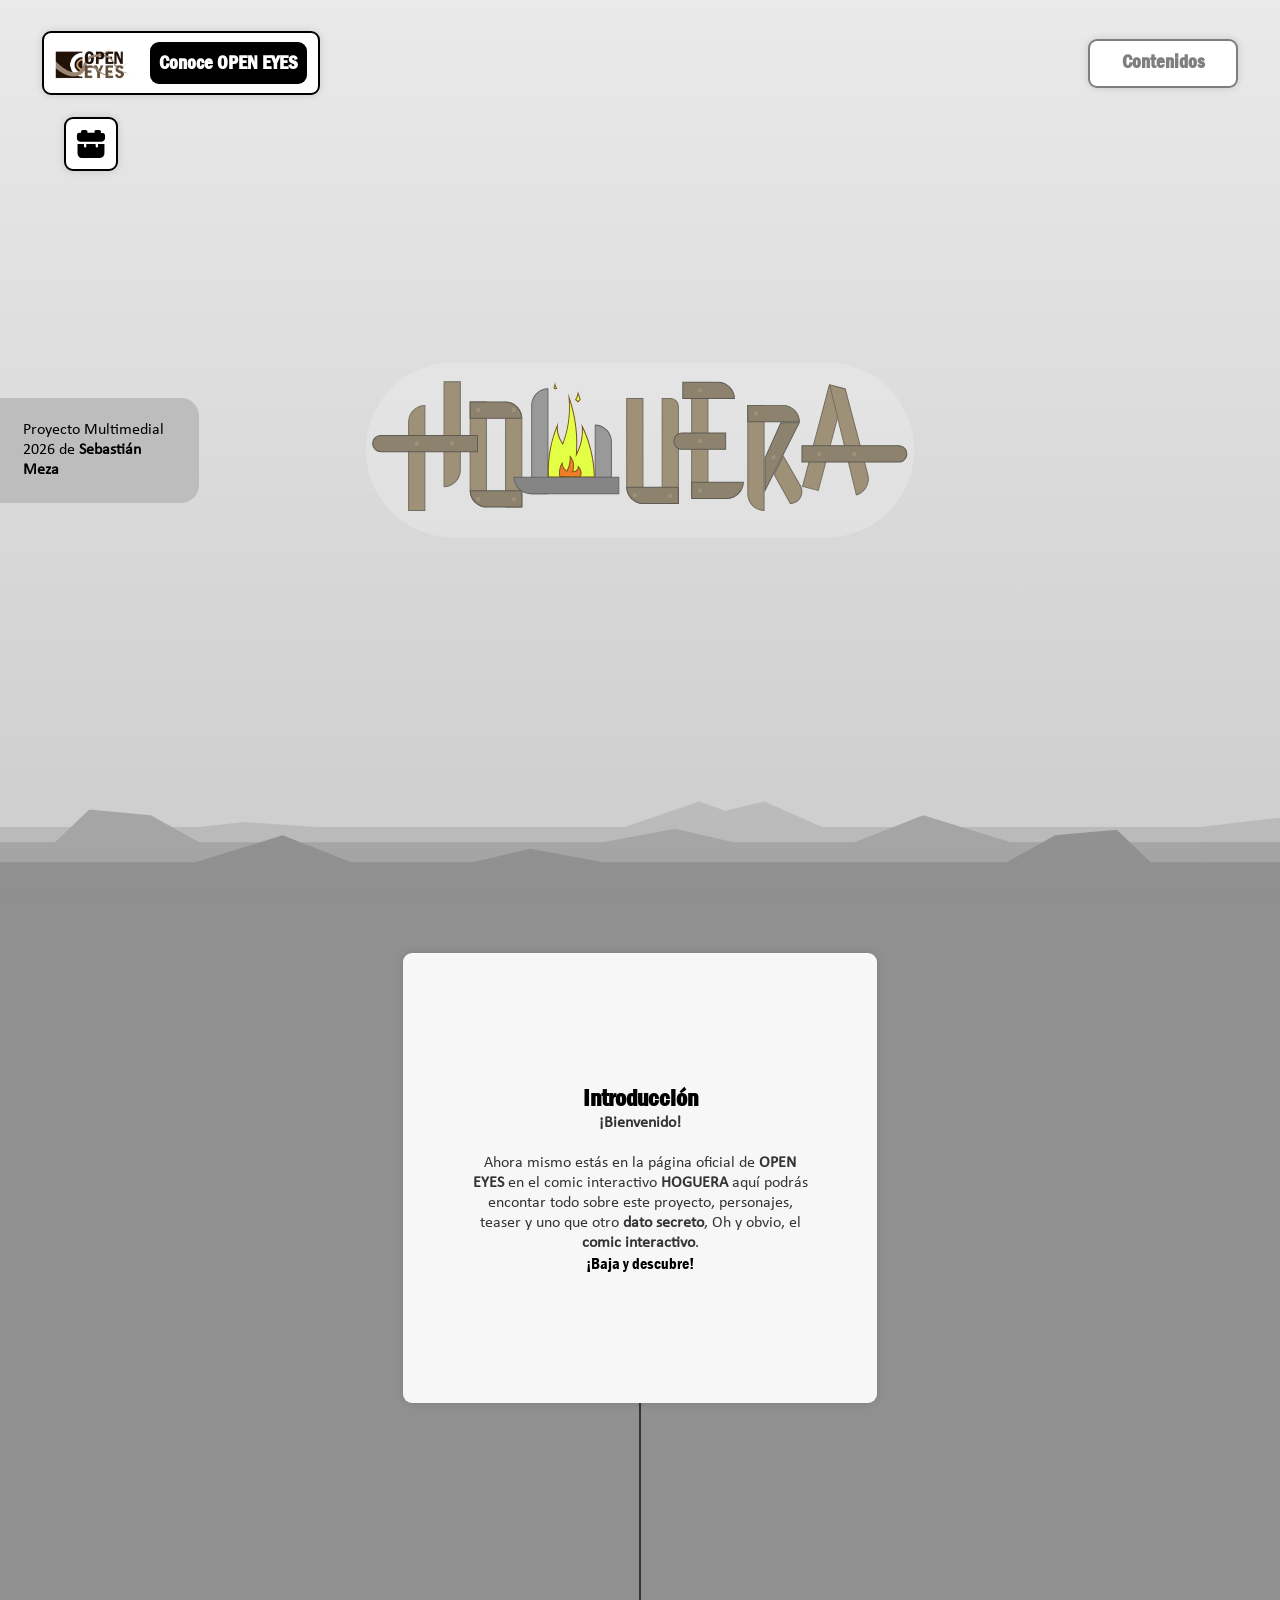
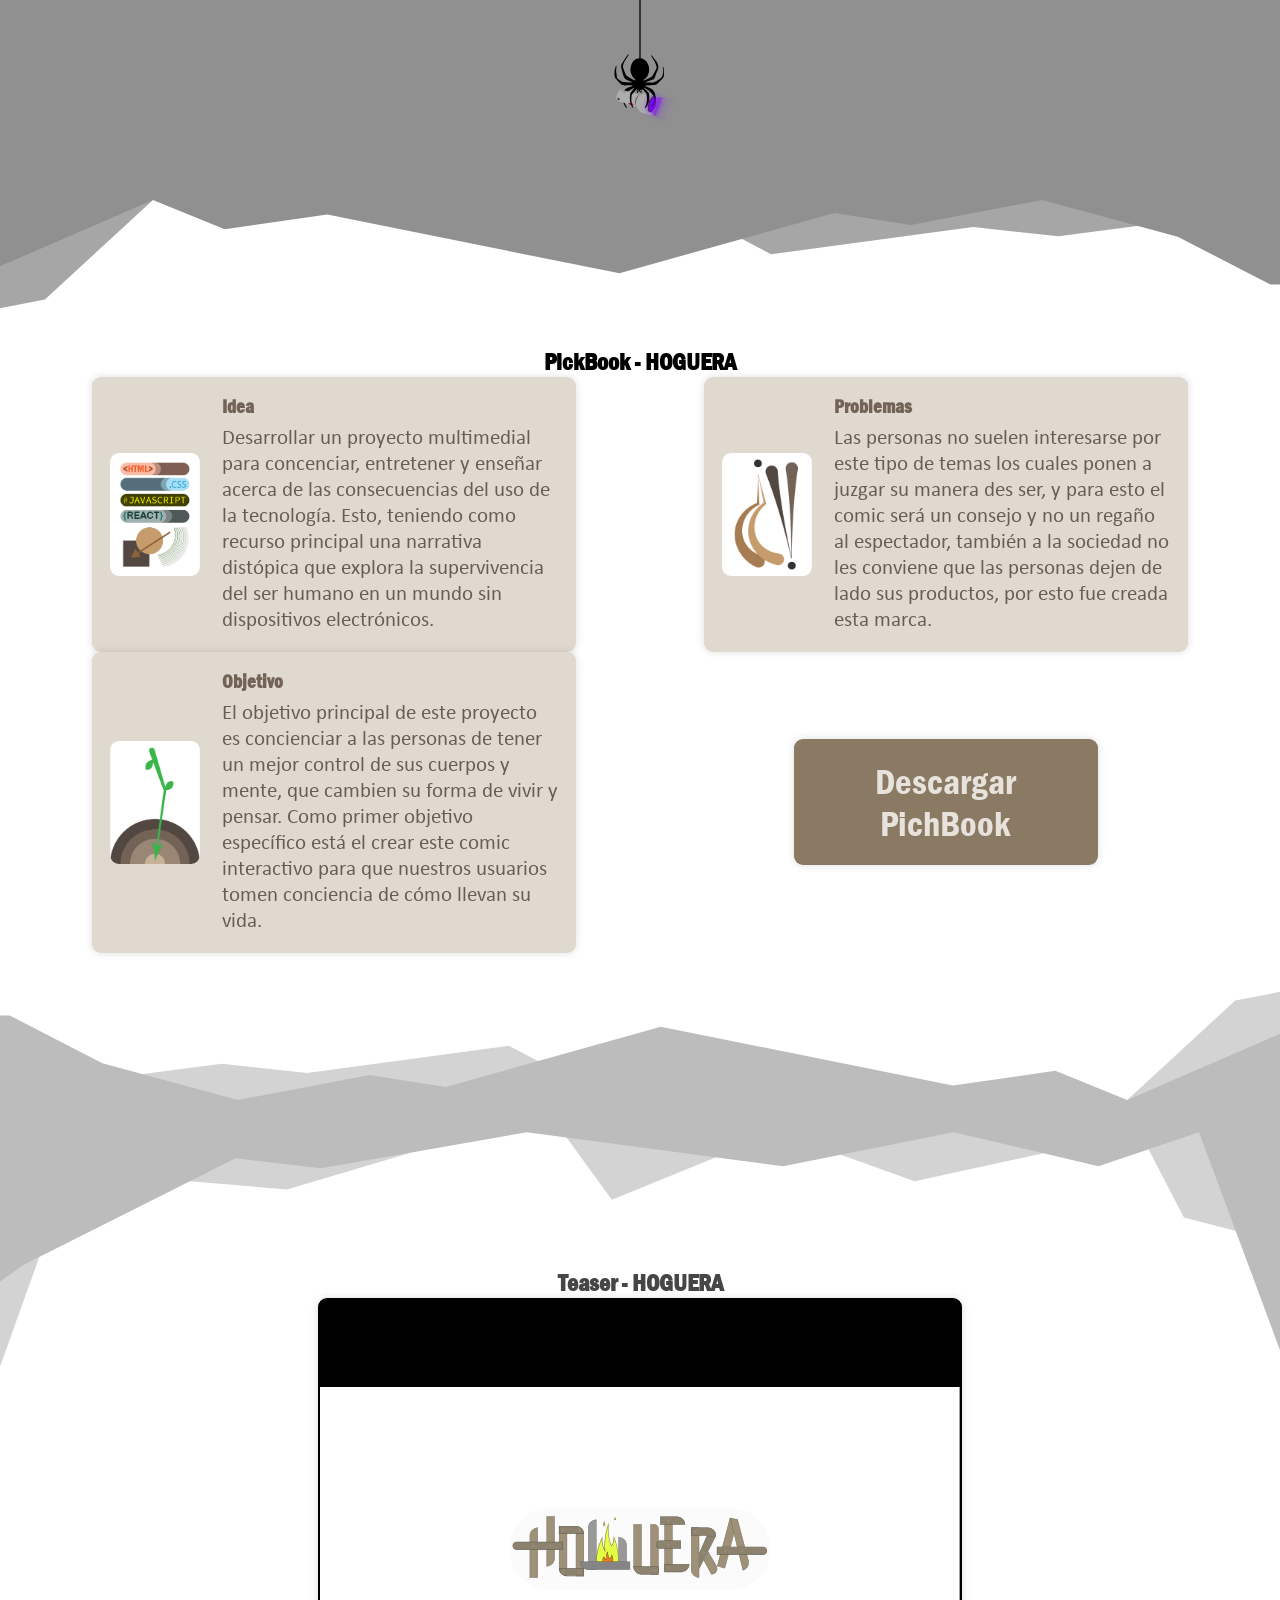
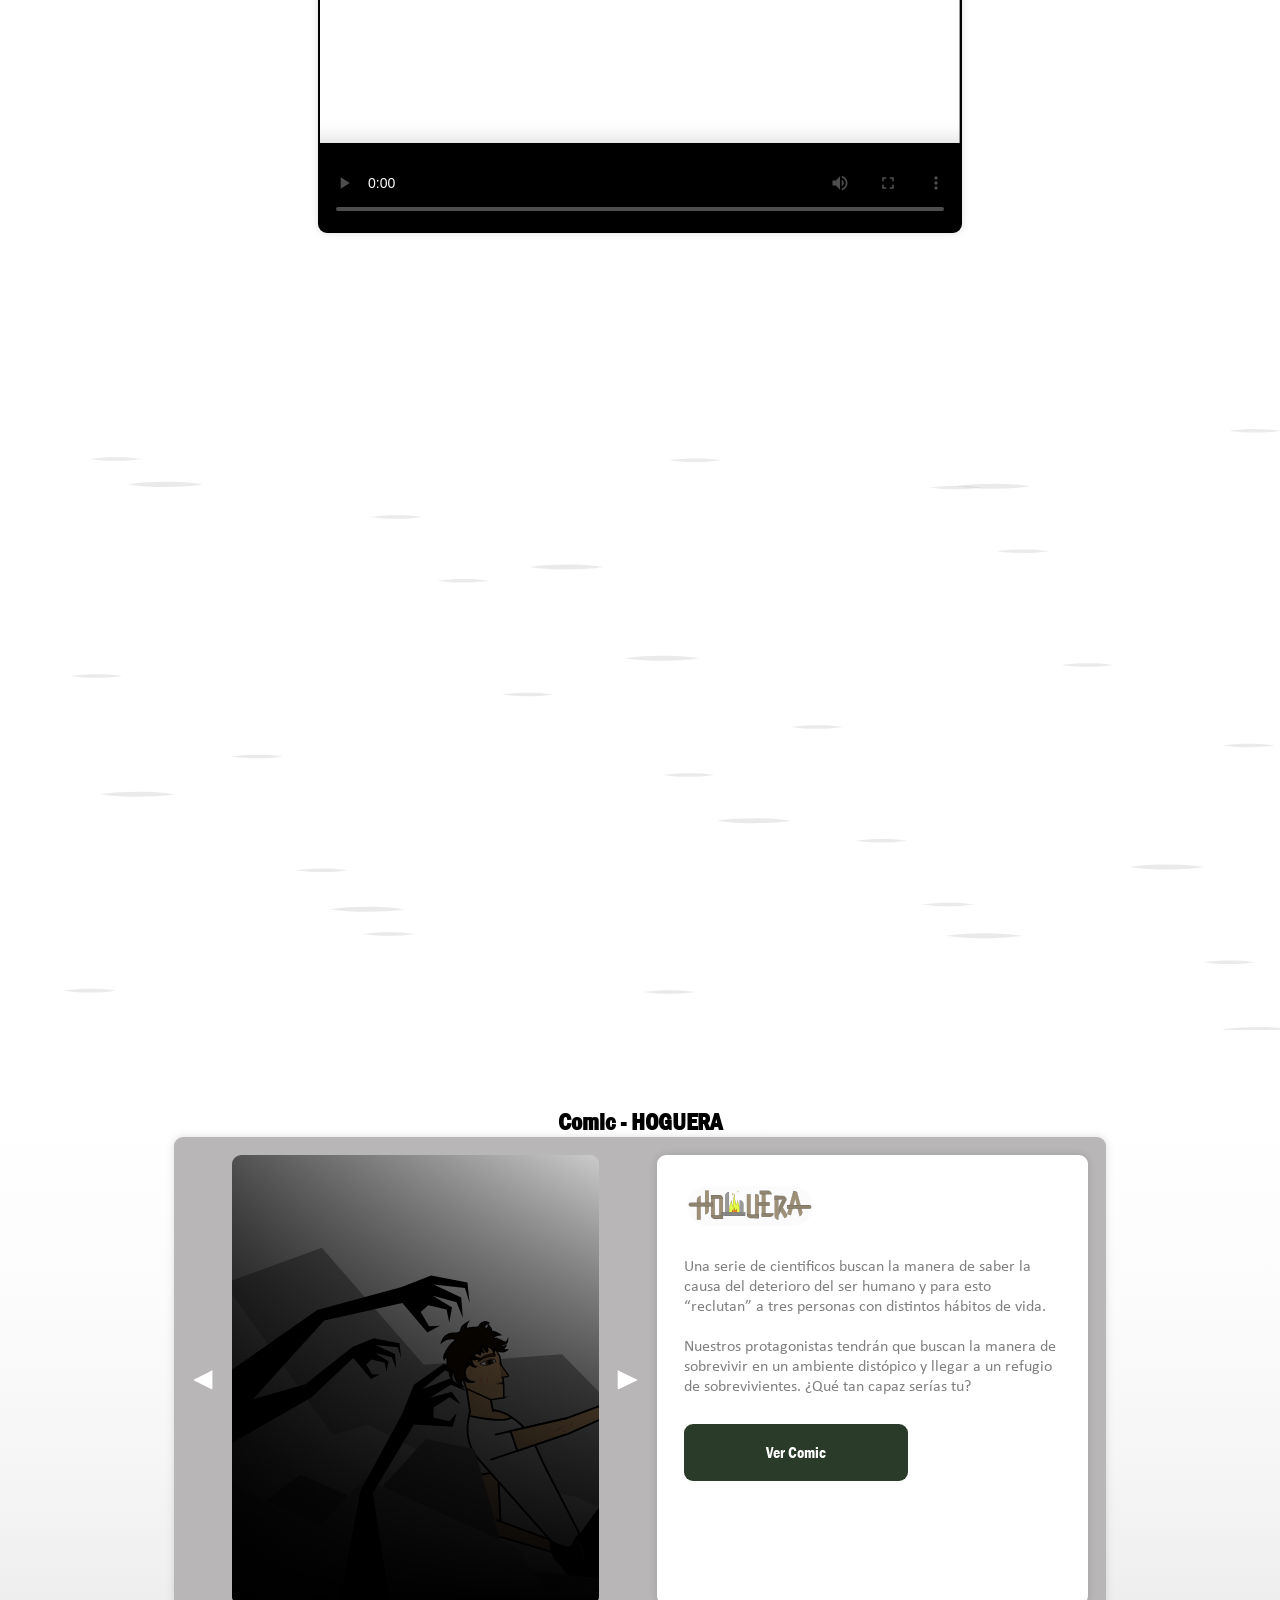
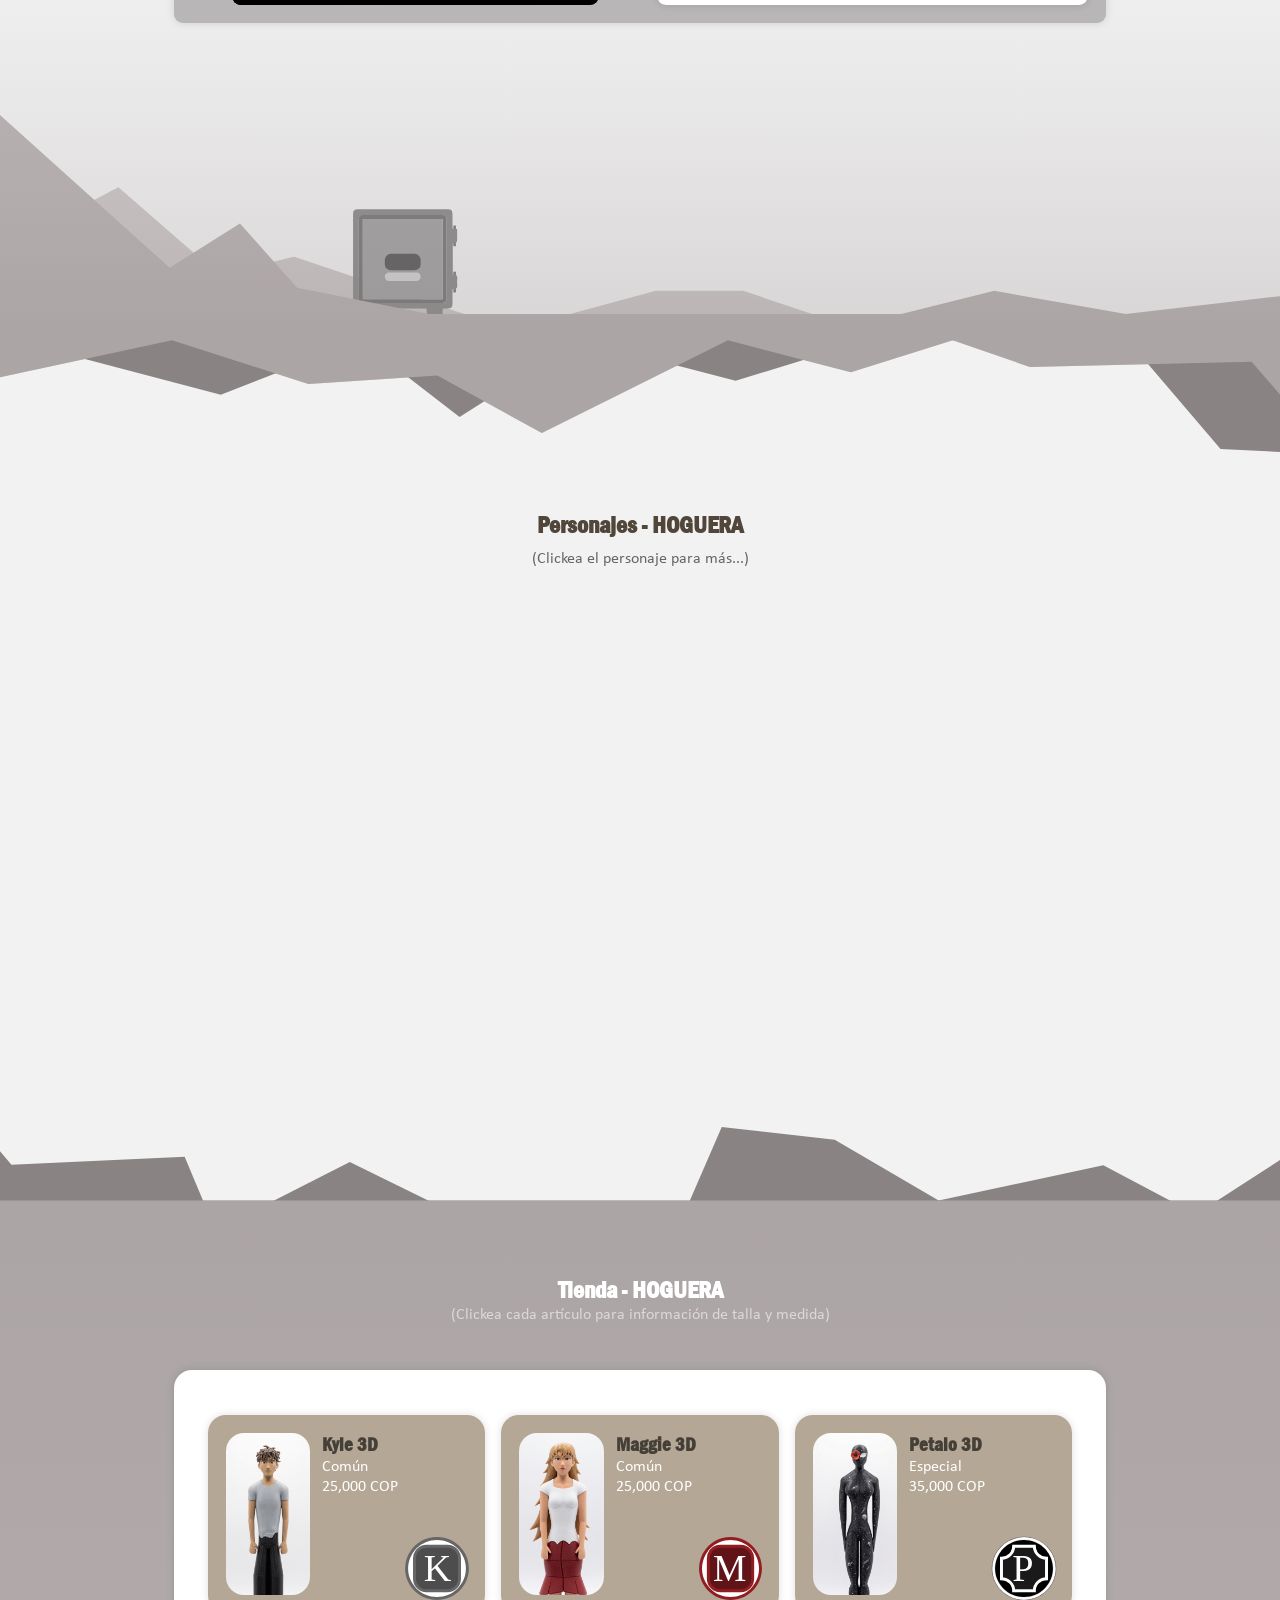
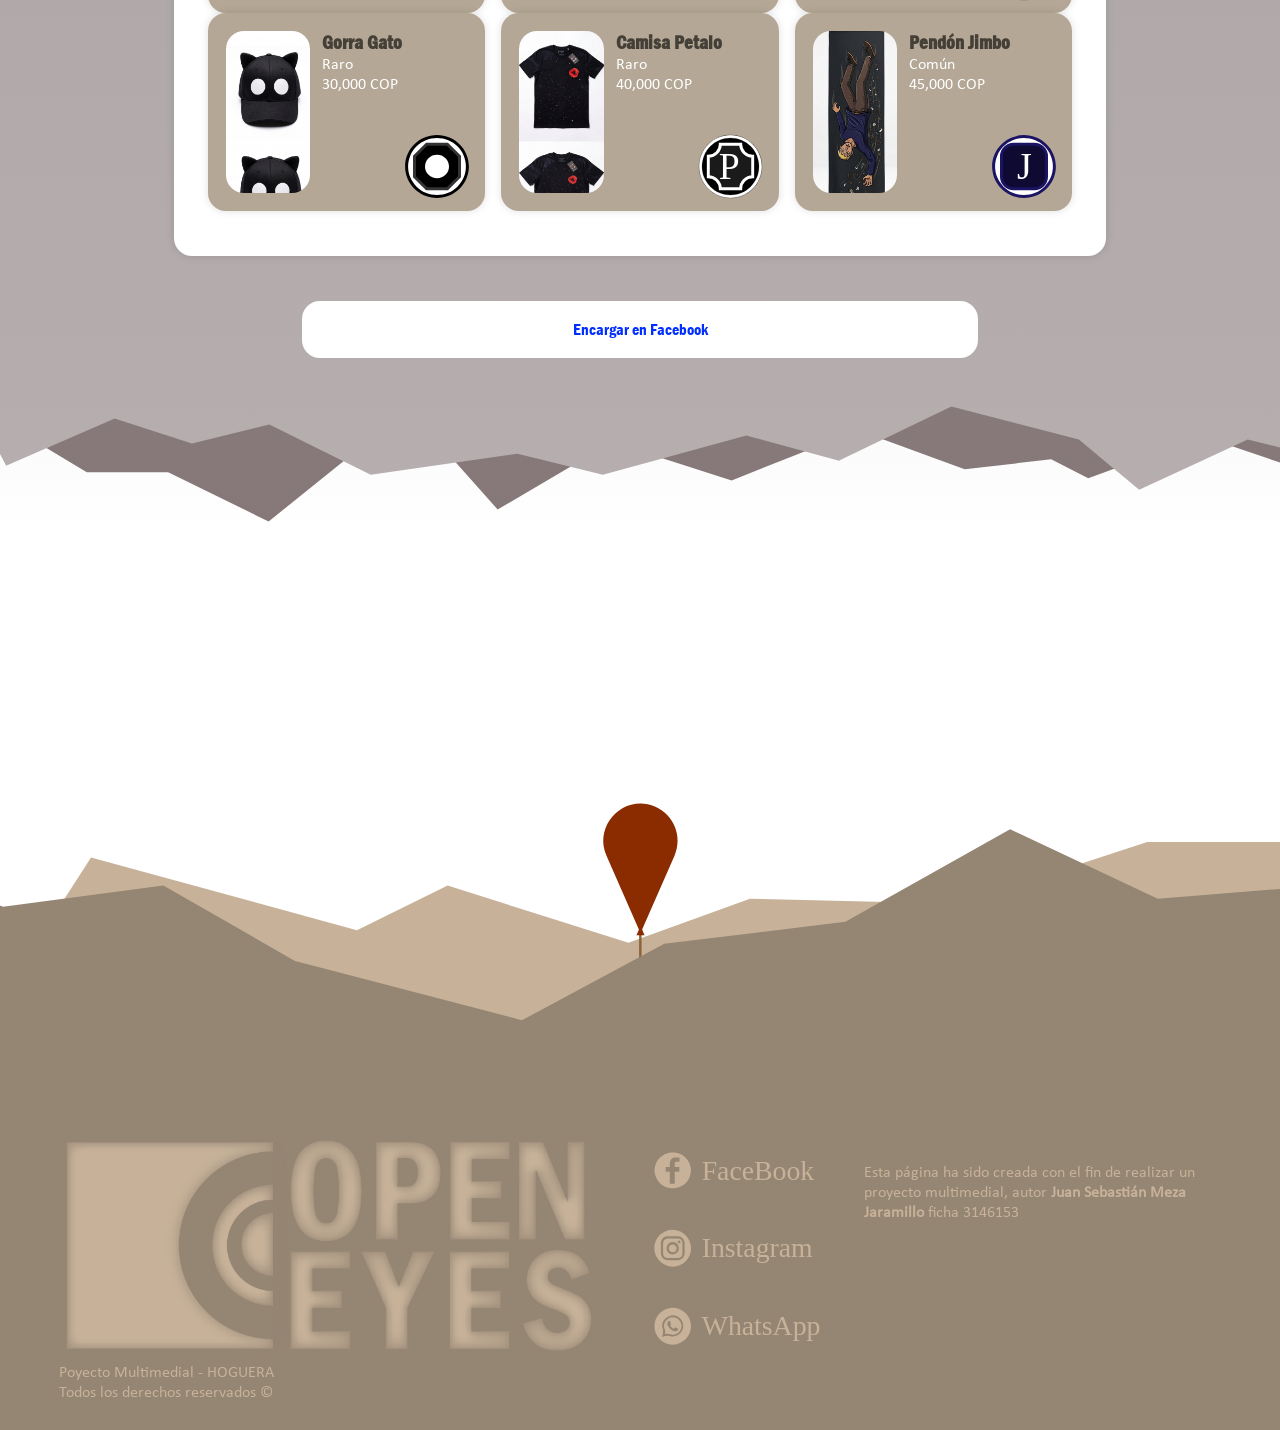
==== index.html @ adc04139 "HOGUERA" ====
<!DOCTYPE html>
<html lang="es">

<head>
    <meta charset="UTF-8">
    <meta name="viewport" content="width=device-width, initial-scale=1.0">
    <link rel="stylesheet" href="./style.css">
    <link rel="icon" href="./imagenes/iconOpenEyes.svg">
    <title>Hoguera</title>
</head>

<body>

    <section class="headerContainer" id="headerContainer">
        <header class="zDex">
            <div class="headerFirst">
                <img src="./imagenes/Logo.png" alt="">
                <h3>Conoce OPEN EYES</h3>
            </div>
            <div class="linternaActivador none" id="linternaActivador">
                <img src="./imagenes/linternaActivador.svg" alt="">
            </div>
            <div class="headerSecond">
                <div id="headerSecond" class="hoverHeaderSecond">
                    <h3>Contenidos</h3>
                    <div class="vacioOne"></div>
                    <div class="contentList none" id="contentList">
                        <a id="cerrarMenu" href="#secIntro">Introducción</a>
                        <a id="cerrarMenu" href="#secPich">PichBook</a>
                        <a id="cerrarMenu" href="#secTeaser">Teaser</a>
                        <a id="cerrarMenu" href="#secComic">Comic</a>
                        <a id="cerrarMenu" href="#secPersonajes">Personajes</a>
                        <a id="cerrarMenu" href="#secTienda">Tienda</a>
                    </div>
                </div>
                <img id="menu" src="./imagenes/menuIcon.png" alt="">
            </div>
        </header>
        <img class="morral zDex" id="morral" src="./imagenes/morralIcon.svg" alt="">
        <div class="infoProyecto">
            <img src="./imagenes/Sena.png" alt="">
            <p>Proyecto Multimedial 2026 de <strong>Sebastián Meza</strong></p>
        </div>
        <img class="hoguera" id="hoguera" src="./imagenes/HOGUERA.svg" alt="">
        <img class="conejoHeader" src="./imagenes/ConejoHeader.svg" alt="">
        <img class="grilloHeader" src="./imagenes/GrilloHeader.svg" alt="">
        <img class="botellaHeader" id="botellaHeader" src="./imagenes/botellaHeader.svg" alt="">
        <img class="none" id="ballenaHeader" src="./imagenes/ballenaHeader.svg" alt="">
        <div class="cartaHeader none" id="cartaHeader">
            <img id="cartaBetyAbierta" src="./imagenes/cartaHeader.svg" alt="">
            <div class="permitirBoton" id="permitirBoton"></div>
            <div class="negarBoton" id="negarBoton"></div>
        </div>
        <div class="cosasMorral zDex none" id="cosasMorral">
            <h2>Tus Cosas</h2>
            <p id="textoMorral">(Aún no hay nada aquí, <em>Investiga</em>)</p>
            <img class="itemMorral none" id="itemCartaBety" src="./imagenes/itemCartaBety.svg" alt="">
            <img class="itemMorral none" id="itemSobreRobotica" src="./imagenes/itemSobreRobotica.svg" alt="">
            <img class="itemMorral none" id="itemDocumentoSecreto" src="./imagenes/itemDocumentoSecreto.svg" alt="">
            <img class="itemMorral none" id="itemCode" src="./imagenes/itemCode.svg" alt="">
            <img class="none" id="itemLuzVioleta" src="./imagenes/itemLuzVioleta.svg" alt="">
            <img class="none" id="itemRaton" src="./imagenes/itemRaton.svg" alt="">
        </div>
    </section>

    <div class="blur none" id="blur"></div>

    <div class="violeta none" id="violeta"></div>

    <section class="sectionIntroduccion" id="secIntro">
        <div class="itemIntroduccion">
            <h1>Introducción</h1>
            <p class="textBeI"><strong>¡Bienvenido!</strong><br><br>Ahora mismo estás en la página oficial de
                <strong>OPEN EYES</strong> en el comic interactivo <strong>HOGUERA</strong> aquí podrás encontar todo
                sobre este proyecto, personajes, teaser y uno que otro <strong>dato secreto</strong>, Oh y obvio, el
                <strong>comic interactivo</strong>.
            </p>
            <p class="textByD">¡Baja y descubre!</p>
        </div>
        <img class="arañaConLinterna pointer" id="arañaConLinterna" src="./imagenes/arañaIntro.svg" alt="">
        <p class="arañaSinRaton none" id="arañaSinRaton">
            (Necesitas darle algo a la araña... Le gusta los ratones, creo
            que vi uno <em>volando en un globo <strong>Naranja</strong></em>)
        </p>
    </section>

    <img class="luzVioletaGrab none" id="luzVioletaGrab" src="./imagenes/luzVioletaGrab.svg" alt="">

    <section class="sectionPichBook" id="secPich">
        <h1>PickBook - HOGUERA</h1>
        <div class="containerItemsPichBook">
            <div class="itemPichBook">
                <img src="./imagenes/TarOne.png" alt="">
                <div>
                    <h3>Idea</h3>
                    <p>Desarrollar un proyecto multimedial para concenciar, entretener y enseñar acerca de las
                        consecuencias del uso de la tecnología. Esto, teniendo como recurso principal una narrativa
                        distópica que explora la supervivencia del ser humano en un mundo sin dispositivos electrónicos.
                    </p>
                </div>
            </div>
            <div class="itemPichBook">
                <img src="./imagenes/TarTwo.png" alt="">
                <div>
                    <h3>Problemas</h3>
                    <p>Las personas no suelen interesarse por este tipo de temas los cuales ponen a juzgar su manera des
                        ser, y para esto el comic será un consejo y no un regaño al espectador, también a la sociedad no
                        les conviene que las personas dejen de lado sus productos, por esto fue creada esta marca.</p>
                </div>
            </div>
        </div>
        <div class="containerItemsPichBook">
            <div class="itemPichBook">
                <img src="./imagenes/TarThree.png" alt="">
                <div>
                    <h3>Objetivo</h3>
                    <p>El objetivo principal de este proyecto es concienciar a las personas de tener un mejor control de
                        sus cuerpos y mente, que cambien su forma de vivir y pensar. Como primer objetivo específico
                        está el crear este comic interactivo para que nuestros usuarios tomen conciencia de cómo llevan
                        su vida.</p>
                </div>
            </div>
            <div class="itemPichBookDow">
                <a href="./archivos/PichBook New.pdf" download="PichBook - HOGUERA.pdf">Descargar<br>PichBook</a>
            </div>
        </div>
    </section>

    <section class="sectionTeaser" id="secTeaser">
        <h1>Teaser - HOGUERA</h1>
        <video controls poster="./imagenes/portadaVideo.svg" src="./videos/Teaser - COMIC.mp4"></video>
    </section>

    <section class="sectionVientos">
        <img class="ardillaViento" src="./imagenes/imagenesViento/ardillaViento.svg" alt="">
        <img class="globo6Viento" src="./imagenes/imagenesViento/globo1Viento.svg" alt="">
        <img class="conejoViento" src="./imagenes/imagenesViento/conejoViento.svg" alt="">
        <img class="globo2Viento" src="./imagenes/imagenesViento/globo2Viento.svg" alt="">
        <img class="globo7Viento" src="./imagenes/imagenesViento/globo2Viento.svg" alt="">
        <img class="pezViento" src="./imagenes/imagenesViento/pezViento.svg" alt="">
        <img class="globo3Viento" src="./imagenes/imagenesViento/globo3Viento.svg" alt="">
        <img class="globo8Viento" src="./imagenes/imagenesViento/globo3Viento.svg" alt="">
        <img class="gatoViento" src="./imagenes/imagenesViento/gatoViento.svg" alt="">
        <img class="gusanoViento" src="./imagenes/imagenesViento/gusanoViento.svg" alt="">
        <img class="perroViento" src="./imagenes/imagenesViento/perroViento.svg" alt="">
        <img class="globo4Viento" src="./imagenes/imagenesViento/globo4Viento.svg" alt="">
        <img class="globo9Viento" id="ratonViento" src="./imagenes/imagenesViento/ratonViento.svg" alt="">
        <img class="cabraViento" src="./imagenes/imagenesViento/cabraViento.svg" alt="">
        <img class="globo4Viento" src="./imagenes/imagenesViento/globo4Viento.svg" alt="">
        <img class="globo10Viento" src="./imagenes/imagenesViento/globo4Viento.svg" alt="">
        <img class="grilloViento" src="./imagenes/imagenesViento/grilloViento.svg" alt="">
        <img class="focaViento" src="./imagenes/imagenesViento/focaViento.svg" alt="">
        <img class="lagartijaViento" src="./imagenes/imagenesViento/lagartijaViento.svg" alt="">
        <div class="superposicionViento"></div>
    </section>

    <img class="ratonGrab none" id="ratonGrab" src="./imagenes/ratonGrab.svg" alt="">

    <section class="sectionComic sectionComicFondoOne" id="secComic">
        <h1>Comic - HOGUERA</h1>
        <div class="containerDatasComic">
            <img class="botonAntes botonPoster" id="botonAntes" src="./imagenes/BotonAntes.svg" alt="">
            <div class="sliderPosters">
                <div class="postersComic" id="sliderContainerPosters">
                    <div class="posterComic backPoster"></div>
                    <div class="posterComic backPoster2"></div>
                    <div class="posterComic backPoster3">
                        <img src="./imagenes/signo(!).svg" id="abrirSobreSecreto" alt="">
                    </div>
                </div>
            </div>
            <img class="botonPasar botonPoster" id="botonPasar" src="./imagenes/BotonPasar.svg" alt="">
            <div class="datasComic">
                <img src="./imagenes/HOGUERA.svg" alt="">
                <p>Una serie de cientificos buscan la manera de saber la causa del deterioro del ser humano y para
                    esto “reclutan” a tres personas con distintos hábitos de vida.<br><br>
                    Nuestros protagonistas tendrán que buscan la manera de sobrevivir en un ambiente distópico y
                    llegar a un refugio de sobrevivientes.
                    ¿Qué tan capaz serías tu?</p>
                <a href="./Pag_Comic/index.html">Ver Comic</a>
            </div>
        </div>
        <div class="sobreSecreto pointer none" id="sobreSecreto">
            <img id="sobreSecretoAbrir" src="./imagenes/sobreSecretoComic.svg" alt="">
            <div class="cerrarSobre none" id="cerrarSobre"></div>
        </div>
        <div class="selectCajaFuerte" id="selectCajaFuerte"></div>
        <div class="cajaFuerte none" id="cajaFuerte">
            <img id="cajaFuerteMode" class="cajaFuerteMode" src="./imagenes/cajaFuerte.png" alt="">
            <img id="cajaFuerteModeTwo" class="cajaFuerteModeTwo none" src="./imagenes/cajaFuerteAbierta.png" alt="">
            <input type="text" maxlength="4" id="CajaFuerteInput" placeholder="4 Núm">
            <div class="enterCode" id="enterCode"></div>
            <div class="desSelectCajaFuerte desSelectCajaFuerteModeOne" id="desSelectCajaFuerte"></div>
            <div class="recogerCartaCajaFuerte none" id="recogerCartaCajaFuerte"></div>
        </div>
        <div class="globoTimeBlock none" id="globoTimeBlock">
            <p id="timeOutBlock">15</p>
        </div>
        <div class="containerCartaSecreta none" id="containerCartaSecreta">
            <img class="cartaSecreta" id="cartaSecreta" src="./imagenes/documentoCajaFuerteBlanco.svg" alt="">
            <img class="cerrarCartaSecreta" id="cerrarCartaSecreta" src="./imagenes/cerrarCartaSecreta.svg" alt="">
            <img class="none" src="" alt="">
        </div>
    </section>

    <section class="sectionPersonajes" id="secPersonajes">
        <h1>Personajes - HOGUERA</h1>
        <p>(Clickea el personaje para más...)</p>
        <div class="personajes">
            <div class="kyleSelectAnim" id="kyleSelectAnim">
                <div class="kyleSelect" id="kyleSelect">
                    <h2 class="nameKyle">KYLE</h2>
                </div>
            </div>
            <div class="jimboSelectAnim" id="jimboSelectAnim">
                <div class="jimboSelect" id="jimboSelect">
                    <h2 class="nameJimbo">JIMBO</h2>
                </div>
            </div>
            <div class="maggieSelectAnim" id="maggieSelectAnim">
                <div class="maggieSelect" id="maggieSelect">
                    <h2 class="nameMaggie">MAGGIE</h2>
                </div>
            </div>
            <div class="alimSelectAnim" id="alimSelectAnim">
                <div class="alimSelect" id="alimSelect">
                    <h2 class="nameAlim">ALIM</h2>
                </div>
            </div>
            <div class="selectPetaloOsc opacityCero" id="selectPetaloOsc"></div>
            <div class="petaloSelectAnim" id="petaloSelectAnim">
                <div class="petaloSelect" id="petaloSelect">
                    <h2 class="namePetalo">PETALO</h2>
                </div>
            </div>
        </div>

        <div class="personajesMovile">
            <div class="filaPersonajes">
                <div class="personajeMovile">
                    <h2>KYLE</h2>
                    <img src="./imagenes/datasKyleMovile.svg" alt="">
                    <p class="botonSelectPersonaje" id="kyleSelectTwo">Información</p>
                </div>
                <div class="personajeMovile">
                    <h2>JIMBO</h2>
                    <img src="./imagenes/datasJimboMovile.svg" alt="">
                    <p class="botonSelectPersonaje" id="jimboSelectTwo">Información</p>
                </div>
            </div>
            <div class="filaPersonajes">
                <div class="personajeMovile">
                    <h2>MAGGIE</h2>
                    <img src="./imagenes/datasMaggieMovile.svg" alt="">
                    <p class="botonSelectPersonaje" id="maggieSelectTwo">Información</p>
                </div>
                <div class="personajeMovile">
                    <h2>ALIM</h2>
                    <img src="./imagenes/datasAlimMovile.svg" alt="">
                    <p class="botonSelectPersonaje" id="alimSelectTwo">Información</p>
                </div>
            </div>
            <div class="personajeMovilePetalo">
                <h2>PETALO</h2>
                <img src="./imagenes/datasPetaloMovile.svg" alt="">
                <p class="botonSelectPersonaje" id="petaloSelectTwo">Información</p>
            </div>
        </div>
    </section>

    <div class="datasPersonaje scaleCero" id="datasKyle">
        <img class="fichaDatas" src="./imagenes/datasKyle.png" alt="">
        <img class="cerrarDatas" id="cerrarDatasKyle" src="./imagenes/cerrarDatas.svg" alt="">
    </div>

    <div class="datasPersonaje scaleCero" id="datasJimbo">
        <img class="fichaDatas" src="./imagenes/datasJimbo.png" alt="">
        <img class="cerrarDatas" id="cerrarDatasJimbo" src="./imagenes/cerrarDatas.svg" alt="">
    </div>

    <div class="datasPersonaje scaleCero" id="datasMaggie">
        <img class="fichaDatas" src="./imagenes/datasMaggie.png" alt="">
        <img class="cerrarDatas" id="cerrarDatasMaggie" src="./imagenes/cerrarDatas.svg" alt="">
    </div>

    <div class="datasPersonaje scaleCero" id="datasAlim">
        <img class="fichaDatas" id="imagenDatasAlim" src="./imagenes/datasAlim.png" alt="">
        <img class="cerrarDatas" id="cerrarDatasAlim" src="./imagenes/cerrarDatas.svg" alt="">
    </div>

    <div class="datasPersonaje scaleCero" id="datasPetalo">
        <img class="fichaDatas" src="./imagenes/datasPetalo.png" alt="">
        <img class="cerrarDatas" id="cerrarDatasPetalo" src="./imagenes/cerrarDatas.svg" alt="">
    </div>

    <section class="sectionTienda" id="secTienda">
        <h1>Tienda - HOGUERA</h1>
        <p class="clickeaTienda">(Clickea cada artículo para información de talla y medida)</p>
        <div class="contenedorItemsTienda">
            <div class="itemsTienda">
                <div class="itemTienda" id="itemFiguraKyle">
                    <div class="imagenItemTienda kyle3D"></div>
                    <div class="dataItemTienda">
                        <h3>Kyle 3D</h3>
                        <p>Común</p>
                        <p class="precio">25,000 COP</p>
                        <img class="sellos" src="./imagenes/selloKyle.svg" alt="">
                    </div>
                </div>
                <div class="itemTienda" id="itemFiguraMaggie">
                    <div class="imagenItemTienda maggie3D"></div>
                    <div class="dataItemTienda">
                        <h3>Maggie 3D</h3>
                        <p>Común</p>
                        <p class="precio">25,000 COP</p>
                        <img class="sellos" src="./imagenes/selloMaggie.svg" alt="">
                    </div>
                </div>
                <div class="itemTienda" id="itemFiguraPetalo">
                    <div class="imagenItemTienda petalo3D"></div>
                    <div class="dataItemTienda">
                        <h3>Petalo 3D</h3>
                        <p class="especial">Especial</p>
                        <p class="precio">35,000 COP</p>
                        <img class="sellos" src="./imagenes/selloPetalo.svg" alt="">
                    </div>
                </div>
            </div>
            <div class="itemsTienda">
                <div class="itemTienda" id="itemGorra">
                    <div class="imagenItemTienda gorra"></div>
                    <div class="dataItemTienda">
                        <h3>Gorra Gato</h3>
                        <p class="raro">Raro</p>
                        <p class="precio">30,000 COP</p>
                        <img class="sellos" src="./imagenes/selloRobots.svg" alt="">
                    </div>
                </div>
                <div class="itemTienda" id="itemCamisa">
                    <div class="imagenItemTienda camisa"></div>
                    <div class="dataItemTienda">
                        <h3>Camisa Petalo</h3>
                        <p class="raro">Raro</p>
                        <p class="precio">40,000 COP</p>
                        <img class="sellos" src="./imagenes/selloPetalo.svg" alt="">
                    </div>
                </div>
                <div class="itemTienda" id="itemPendon">
                    <div class="imagenItemTienda pendon"></div>
                    <div class="dataItemTienda">
                        <h3>Pendón Jimbo</h3>
                        <p>Común</p>
                        <p class="precio">45,000 COP</p>
                        <img class="sellos" src="./imagenes/selloJimbo.svg" alt="">
                    </div>
                </div>
            </div>
        </div>
        <a class="botonPedirTienda" target="_blank" href="https://www.facebook.com/share/17p8A93e8s">Encargar en
            Facebook</a>
    </section>

    <div class="dataItemTiendaPlus scaleCero" id="dataPlusKyle">
        <img class="imagenDataPlus" src="./imagenes/figuraKyle.png" alt="">
        <img class="cerrarDataPlus" id="cerrarDataPlusKyle" src="./imagenes/cerrarCartaSecreta.svg" alt="">
    </div>

    <div class="dataItemTiendaPlus scaleCero" id="dataPlusMaggie">
        <img class="imagenDataPlus" src="./imagenes/figuraMaggie.png" alt="">
        <img class="cerrarDataPlus" id="cerrarDataPlusMaggie" src="./imagenes/cerrarCartaSecreta.svg" alt="">
    </div>

    <div class="dataItemTiendaPlus scaleCero" id="dataPlusPetalo">
        <img class="imagenDataPlus" src="./imagenes/figuraPetalo.png" alt="">
        <img class="cerrarDataPlus" id="cerrarDataPlusPetalo" src="./imagenes/cerrarCartaSecreta.svg" alt="">
    </div>

    <div class="dataItemTiendaPlus scaleCero" id="dataPlusGorra">
        <img class="imagenDataPlusTwo" src="./imagenes/gorraGato.png" alt="">
        <img class="cerrarDataPlusTwo" id="cerrarDataPlusGorra" src="./imagenes/cerrarCartaSecreta.svg" alt="">
    </div>

    <div class="dataItemTiendaPlus scaleCero" id="dataPlusCamisa">
        <img class="imagenDataPlusTwo" src="./imagenes/camisaPetalo.png" alt="">
        <img class="cerrarDataPlusTwo" id="cerrarDataPlusCamisa" src="./imagenes/cerrarCartaSecreta.svg" alt="">
    </div>

    <div class="dataItemTiendaPlus scaleCero" id="dataPlusPendon">
        <img class="imagenDataPlus" src="./imagenes/pendonJimbo.png" alt="">
        <img class="cerrarDataPlus" id="cerrarDataPlusPendon" src="./imagenes/cerrarCartaSecreta.svg" alt="">
    </div>

    <footer>
        <img class="sapoCode pointer" id="sapoCode" src="./imagenes/sapoCode.svg" alt="">
        <section class="sectionFooter">
            <div class="itemsFooter">
                <div class="itemFooter">
                    <img class="logoFooter" src="./imagenes/logoFooter.png" alt="">
                    <p>Poyecto Multimedial - HOGUERA<br>Todos los derechos reservados ©</p>
                </div>
                <div class="itemFooterTwo">
                    <a target="_blank" href="https://www.facebook.com/share/17p8A93e8s"><img src="./imagenes/iconFacebook.svg" alt=""></a>
                    <a target="_blank" href="https://www.instagram.com/open.eyes2026?igsh=eXp0anhqd3U2OTAx"><img src="./imagenes/iconInstagram.svg" alt=""></a>
                    <a target="_blank"><img src="./imagenes/iconWhatsApp.svg" alt=""></a>
                </div>
                <p class="infoFooter">Esta página ha sido creada con el fin de realizar un proyecto multimedial, autor <strong>Juan
                Sebastián Meza Jaramillo</strong> ficha 3146153
                </p>
            </div>
        </section>
    </footer>

    <div class="code scaleCero" id="code">
        <img class="imagenCode" src="./imagenes/code.svg" alt="">
        <img class="cerrarCode" id="cerrarCode" src="./imagenes/cerrarDatas.svg" alt="">
    </div>

    <script src="https://cdnjs.cloudflare.com/ajax/libs/lottie-web/5.13.0/lottie.min.js"></script>
    <script src="./script.js"></script>
</body>

</html>
---- style.css ----
*{margin: 0; padding: 0;}

html{scroll-behavior: smooth;}

@font-face{font-family: franklinMarca; src: url('./fuentes/Franklin\ Gothic\ Demi\ Cond.ttf');}
@font-face{font-family: calibriMarca; src: url('./fuentes/calibri.ttf');}

body{display: flex; flex-direction: column; align-items: center;}
.scaleCero{scale: 0;}
.opacityCero{opacity: 0; transition: ease .5s;}
.opacityUno{opacity: 1; transition: ease .5s;}
.pointer{cursor: pointer;}
.blur{
    backdrop-filter: blur(.2vh); width: 100%; height: 100vh;
    background-color: rgba(0, 0, 0, 0.178);
    position: fixed; top: 0; z-index: 3;
}
.zDex{z-index: 4 !important;}
.zDexPlus{z-index: 100;}
.none{display: none;}
.noneEase{display: none; transition: ease .5s;}
.headerContainer{
    width: 100%; height: 100vh;
    display: flex; align-items: center; justify-content: center;
    background: url(./imagenes/FondoHeader.svg); background-repeat: no-repeat;
    background-position: left; background-size: cover; overflow: hidden; position: relative;

    animation: headerFondo infinite linear 100s;
}
@keyframes headerFondo{100%{background-position: right;}}
header{
    width: 100%; height: 10vh; margin-top: 2vh;
    display: flex; gap: 60%; justify-content: center; align-items: center;
    position: fixed; top: 0; z-index: 2;
}
.headerFirst{
    width: 20%;
    display: flex; gap: 2vh; align-items: center; justify-content: center;
    background-color: white; padding: 1vh;
    border: solid .3vh; border-radius: 1vh; box-shadow: 0 0 1vh rgba(0, 0, 0, 0.13);
}
.headerFirst img{width: 30%;}
.headerFirst h3{
    font-family: 'franklinMarca'; text-align: center;
    background-color: black; color: white;
    padding: 1vh; border-radius: 1vh;
    cursor: pointer;
}
.morral{
    position: fixed;
    width: 2.5%; top: 13%; left: 5%;
    background-color: white; padding: 1vh;
    border: solid .3vh; border-radius: 1vh; box-shadow: 0 0 1vh rgba(0, 0, 0, 0.13);
    cursor: pointer; z-index: 2;
}
.cosasMorral{
    position: fixed;
    background-color: white;
    width: 20%; height: 60vh;
    left: 10%; top: 13%;
    text-align: center; padding: 2vh; gap: 5%;
    border: solid .3vh; border-radius: 1vh; box-shadow: 0 0 1vh rgba(0, 0, 0, 0.13);
}
.cosasMorral h2{font-family: franklinMarca; margin-top: 5%; margin-bottom: 5%;}
.cosasMorral p{font-family: calibriMarca; opacity: .5; margin-top: 5%;}
.itemMorral{cursor: pointer;}
.headerSecond{
    width: 10%;
    display: flex; align-items: center; justify-content: center;
    background-color: white; padding: 1vh;
    border: solid .3vh; border-radius: 1vh; box-shadow: 0 0 1vh rgba(0, 0, 0, 0.13); color: rgba(0, 0, 0, 0.507);
    transition: ease .5s;
}
.headerSecond h3{
    font-family: 'franklinMarca'; text-align: center;
    border-radius: 1vh;
}
.headerSecond img{display: none; width: 100%; cursor: pointer;}
.headerSecond:hover{color: black; transition: ease .5s; display: flex; padding: 1vh;}
.hoverHeaderSecond{width: 100%; height: 3vh;}
.vacioOne{width: 10%; height: 4vh; position: absolute; top: 60%;}
.contentList{
    position: absolute; top: 100%; right: 4.4%;
    padding: 4vh; background-color: white;
    border: solid .3vh rgba(0, 0, 0, 0.507); border-radius: 1vh; box-shadow: 0 0 1vh rgba(0, 0, 0, 0.13);
    transition: ease .5s;
}
.contentList a{transition: ease .5s; text-decoration: none; color: rgba(0, 0, 0, 0.514);}
.contentList a:hover{color: black; transition: ease .5s;}
.contentList:hover{border: solid .3vh black; transition: ease .5s;}
.contentListAct{display: flex; flex-direction: column; gap: 2vh; font-family: calibriMarca; color: rgba(0, 0, 0, 0.507);}
.hoguera{width: 45%;}
.conejoHeader{
    width: 14vh; position: absolute; right: -30%;
    animation: infinite conejoHeader 45s ease-in-out;
}
@keyframes conejoHeader{
    39.9%{transform: translateY(0vh) rotate(0deg);}
    40%{transform: translateY(-10vh) rotate(10deg); right: -30%;}
    60%{transform: translateY(10vh) rotate(0deg);}
    80%{right: 110%; transform: translateY(-10vh) rotate(10deg);}
    100%{right: 110%; rotate: -5deg;}
}
.grilloHeader{
    width: 6vh; position: absolute; right: -30%; top: 60%;
    animation: infinite grilloHeader 35s ease-in-out;
}
@keyframes grilloHeader{
    39.9%{transform: translateY(0vh) rotate(0deg);}
    40%{transform: translateY(10vh) rotate(-10deg); right: -30%;}
    60%{transform: translateY(-10vh) rotate(0deg);}
    80%{right: 110%; transform: translateY(10vh) rotate(-10deg);}
    100%{right: 110%; rotate: 5deg;}
}
.botellaHeader{
    width: 10vh; position: absolute; right: -30%; top: 20%;
    animation: infinite botellaHeader 55s ease-in-out;
    cursor: pointer;
}
@keyframes botellaHeader{
    39.9%{transform: translateY(0vh) rotate(0deg);}
    40%{transform: translateY(-10vh) rotate(-10deg); right: -30%;}
    60%{transform: translateY(10vh) rotate(0deg);}
    80%{right: 110%; transform: translateY(-10vh) rotate(-10deg);}
    100%{right: 110%; rotate: 5deg;}
}
.ballenaHeader{
    width: 140vh; position: absolute; right: -100%; top: 0;
    animation: forwards ballenaHeader 20s ease-in-out;
}
@keyframes ballenaHeader{
    5.9%{transform: translateY(0vh) rotate(0deg);}
    6%{transform: translateY(-10vh) rotate(5deg); right: -100%;}
    40%{transform: translateY(5vh) rotate(-3deg);}
    95%{right: 110%; transform: translateY(-5vh) rotate(5deg);}
    100%{right: 110%; rotate: 0deg;}
}
.infoProyecto{
    display: flex; justify-content: end; gap: 15%; align-items: center; position: absolute; left: -8%;
    background-color: rgb(189, 189, 189); color: black;
    padding: 2.5vh; border-radius: 0 2vh 2vh 0;
    font-family: calibriMarca;
    width: 20%;
    transition: ease .5s;
}
.infoProyecto img{width: 17%;}
.infoProyecto p{width: 60%;}
.infoProyecto:hover{left: 0; transition: ease .5s; background-color: white; color: green;}
.cartaHeader{
    position: fixed;
    width: 100vh;
}
.cartaHeader img{width: 100%;}
.permitirBoton{
    width: 20%; height: 6vh; position: absolute;
    bottom: 15%; left: 10%;
    cursor: pointer;
}
.negarBoton{
    width: 16%; height: 6vh; position: absolute;
    bottom: 15%; left: 38%;
    cursor: pointer;
}
.linternaActivador{
    position: fixed; top: 3.7%; left: 26%; width: 3%;
    padding: 1vh; background-color: white;
    border: solid .3vh rgb(0, 0, 0); border-radius: 1vh; box-shadow: 0 0 1vh rgba(0, 0, 0, 0.13);
    cursor: pointer; transition: ease .5s;
}
.linternaActivador img{width: 100%; transform: translateY(.3vh) translateX(.2vh);}
.violeta{
    width: 100%; height: 100%; background-color: rgba(128, 0, 255, 0.384);
    z-index: 6; position: fixed; top: 0; pointer-events: none;
}
.sectionIntroduccion{
    width: 100%; height: 100vh; z-index: 0;
    background-color: rgb(144, 144, 144);
    display: flex; justify-content: center; align-items: center; flex-direction: column;
    position: relative;
}
.arañaConLinterna{width: 20vh; transform-origin: top; animation: arañaIntro infinite alternate ease 2s;}
@keyframes arañaIntro{0%{rotate: 10deg;} 100%{rotate: -10deg;}}
.itemIntroduccion{
    width: 30%; height: 40vh;
    background-color: rgb(247, 247, 247);
    display: flex; justify-content: center; align-items: center; flex-direction: column; text-align: center;
    gap: 10%; padding: 5vh; border-radius: 1vh; box-shadow: 0 0 1vh rgba(0, 0, 0, 0.13);
}
.itemIntroduccion h1{font-family: franklinMarca;}
.textBeI{font-family: calibriMarca; width: 90%; color: rgb(53, 52, 52);}
.textByD{font-family: franklinMarca;}
.arañaSinRaton{
    position: absolute; background-color: rgba(255, 255, 255, 0.575);
    padding: 1vh; border-radius: 1vh; font-family: calibriMarca;
    bottom: 25%; color: rgb(66, 65, 65);
}
.arañaSinRatonMensaje{animation: arañaSinRatonOne 6s ease;}
@keyframes arañaSinRatonOne {0%{opacity: 0;} 10%{opacity: 1;}90%{opacity: 1;}100%{opacity: 0;}}
.luzVioletaGrab{position: fixed; width: 90vh; top: 15%;}
.grabItem{animation: 6s grabItem ease;}
@keyframes grabItem {0%{scale: 0;}10%{scale: 100%;}20%{scale: 95%;}30%{scale: 100%;}40%{scale: 95%;}50%{scale: 100%;}60%{scale: 95%;}70%{scale: 100%;}80%{scale: 95%;}90%{scale: 100%;}100%{scale: 0%;}}
.sectionPichBook{
    width: 100%; height: 100vh; gap: 10%;
    background: url(./imagenes/FondoPich.svg); background-position: center;
    background-repeat: no-repeat; background-size: cover;
    display: flex; justify-content: center; align-items: center; flex-direction: column;
}
.sectionPichBook h1{font-family: franklinMarca;}
.containerItemsPichBook{
    display: flex; width: 100%;
    align-items: center; justify-content: center; gap: 10%;
}
.itemPichBook{
    display: flex; width: 35%;
    align-items: center; justify-content: center; gap: 5%;
    background-color: rgb(224, 217, 207); padding: 2vh;
    border-radius: 1vh; box-shadow: 0 0 1vh rgba(0, 0, 0, 0.13);
}
.itemPichBookDow{
    display: flex; width: 35%; flex-direction: column;
    align-items: center; justify-content: center;
    padding: 2vh;
}
.itemPichBookDow a{
    text-decoration: none;
    font-family: franklinMarca; margin-top: 2%; font-size: 4vh;
    color: rgb(231, 226, 220);
    background-color: rgb(138, 122, 99); padding: 2vh;
    width: 60%; height: 10vh;
    text-align: center; margin: 0; border-radius: 1vh;
    box-shadow: 0 0 1vh rgba(0, 0, 0, 0.13);
    display: flex; align-items: center; justify-content: center;
    animation: descargarPich ease infinite 3s alternate;
    transition: ease .5s;
    cursor: pointer;
}
@keyframes descargarPich{50%{opacity: .8;}}
.itemPichBookDow a:hover{scale: 105%; transition: ease .5s;}
.itemPichBook img{width: 20%; border-radius: 1vh;}
.itemPichBook h3{font-family: franklinMarca; color: rgb(115, 99, 87);}
.itemPichBook p{font-family: calibriMarca; margin-top: 2%; font-size: 2.3vh; color: rgb(104, 93, 82)}
.sectionTeaser{
    width: 100%; height: 100vh; gap: 5%;
    background: url(./imagenes/FondoTeaser.svg); background-position: center;
    background-repeat: no-repeat; background-size: cover;
    display: flex; justify-content: center; align-items: center; text-align: center; flex-direction: column;
}
.sectionTeaser h1{font-family: franklinMarca; color: rgb(70, 70, 70);}
.sectionTeaser video{
    width: 50%; height: 59vh; background-color: black;
    border-radius: 1vh; box-shadow: 0 0 1vh rgba(0, 0, 0, 0.13);
    border: solid .3vh;
}
.sectionVientos{
    width: 100%; height: 70vh; position: relative;
    background: url(./imagenes/FondoViento.svg); background-position: left;
    background-repeat: no-repeat; background-size: cover;
    animation: viento infinite linear 20s;
    overflow: hidden;
}
.ratonGrab{position: fixed; width: 90vh; top: 20%;}
@keyframes viento{100%{background-position: right;}}
.sectionVientos img{position: absolute;}
.ardillaViento{
    width: 9vh; top: 30%; right: -50%;
    animation: ardilla infinite ease-in-out 20s;
}
@keyframes ardilla{
    20.9%{top: 30%; right: -50%;}
    30%{top: 30%; right: -50%;}
    60%{top: 50%; rotate: -10deg;}
    90%{top: 10%; right: 150%; rotate: 0deg;}
    100%{top: 20%; right: 150%;}
}
.globo8Viento{
    width: 9vh; top: 30%; right: -50%;
    animation: globo8 infinite ease-in-out 16s;
}
@keyframes globo8{
    20.9%{top: 30%; right: -50%;}
    30%{top: 30%; right: -50%;}
    60%{top: 50%; rotate: -10deg;}
    90%{top: 10%; right: 150%; rotate: 0deg;}
    100%{top: 20%; right: 150%;}
}
.globo1Viento{
    width: 10vh; top: 30%; right: -50%;
    animation: globo1 infinite ease-in-out 10s;
}
@keyframes globo1{
    20.9%{top: 30%; right: -50%;}
    30%{top: 30%; right: -50%; rotate: 10deg;}
    60%{top: 50%; rotate: -5deg;}
    90%{top: 10%; right: 150%; rotate: 0deg;}
    100%{top: 20%; right: 150%;}
}
.focaViento{
    width: 30vh; position: absolute; right: -50%; top: 10%;
    animation: infinite foca 55s ease-in-out;
}
@keyframes foca{
    39.9%{transform: translateY(0vh) rotate(0deg);}
    40%{transform: translateY(0vh) rotate(-10deg); right: -50%;}
    60%{transform: translateY(3vh) rotate(0deg);}
    80%{right: 110%; transform: translateY(5vh) rotate(-5deg);}
    100%{right: 110%; rotate: 5deg;}
}
.globo7Viento{
    width: 13vh; position: absolute; right: -30%; top: 10%;
    animation: infinite globo7 45s ease-in-out;
}
@keyframes globo7{
    39.9%{transform: translateY(0vh) rotate(0deg);}
    40%{transform: translateY(0vh) rotate(-10deg); right: -30%;}
    60%{transform: translateY(3vh) rotate(0deg);}
    80%{right: 110%; transform: translateY(5vh) rotate(-5deg);}
    100%{right: 110%; rotate: 5deg;}
}
.globo6Viento{
    width: 9vh; top: 0%; right: -50%;
    animation: globo6 infinite ease-in-out 10s;
}
@keyframes globo6{
    20.9%{top: 0%; right: -50%;}
    30%{top: 0%; right: -50%; rotate: 10deg;}
    60%{top: 20%; rotate: -5deg;}
    90%{top: 40%; right: 150%; rotate: 0deg;}
    100%{top: 20%; right: 150%;}
}
.globo5Viento{
    width: 12vh; top: 0%; right: -50%;
    animation: globo5 infinite ease-in-out 24s;
}
@keyframes globo5{
    20.9%{top: 0%; right: -50%;}
    30%{top: 0%; right: -50%; rotate: 10deg;}
    60%{top: 20%; rotate: -5deg;}
    90%{top: 40%; right: 150%; rotate: 0deg;}
    100%{top: 20%; right: 150%;}
}
.lagartijaViento{
    width: 14vh; position: absolute; right: -30%;
    animation: infinite lagartija 30s ease-in-out;
}
@keyframes lagartija{
    39.9%{transform: translateY(0vh) rotate(0deg);}
    40%{transform: translateY(-10vh) rotate(10deg); right: -30%;}
    60%{transform: translateY(10vh) rotate(0deg);}
    80%{right: 110%; transform: translateY(-10vh) rotate(10deg);}
    100%{right: 110%; rotate: -5deg;}
}
.conejoViento{
    width: 14vh; top: 30%; right: -50%;
    animation: conejo infinite ease-in-out 15s;
}
@keyframes conejo{
    1.9%{top: 30%; right: -50%;}
    30%{top: 30%; right: -50%; rotate: 10deg;}
    80%{top: 10%; rotate: -5deg;}
    100%{top: 50%; right: 150%; rotate: 0deg;}
}
.globo2Viento{
    width: 16vh; top: 30%; right: -50%;
    animation: globo2 infinite ease-in-out 20s;
}
@keyframes globo2{
    1.9%{top: 30%; right: -50%;}
    30%{top: 30%; right: -50%; rotate: 10deg;}
    80%{top: 10%; rotate: -10deg;}
    100%{top: 5%; right: 150%; rotate: 0deg;}
}
.pezViento{
    width: 7vh; top: 30%; right: -50%;
    animation: pez infinite ease-in-out 30s;
}
@keyframes pez{
    20.9%{top: 30%; right: -50%;}
    30%{top: 30%; right: -50%;}
    60%{top: 50%; rotate: -10deg;}
    90%{top: 10%; right: 150%; rotate: 0deg;}
    100%{top: 20%; right: 150%;}
}
.globo3Viento{
    width: 7vh; top: 30%; right: -50%;
    animation: globo3 infinite ease-in-out 20s;
}
.grilloViento{
    width: 7vh; position: absolute; right: -30%; top: 60%;
    animation: infinite grillo 35s ease-in-out;
}
@keyframes grillo{
    39.9%{transform: translateY(0vh) rotate(0deg);}
    40%{transform: translateY(10vh) rotate(-10deg); right: -30%;}
    60%{transform: translateY(-10vh) rotate(0deg);}
    80%{right: 110%; transform: translateY(10vh) rotate(-10deg);}
    100%{right: 110%; rotate: 5deg;}
}
@keyframes globo3{
    10.9%{top: 30%; right: -50%;}
    40%{top: 20%; right: -50%;}
    60%{top: 30%; rotate: -10deg;}
    80%{top: 10%; right: 150%; rotate: 0deg;}
    100%{top: 20%; right: 150%;}
}
.gatoViento{
    width: 12vh; top: 30%; right: -50%;
    animation: gato infinite ease-in-out 35s;
}
@keyframes gato{
    20.9%{top: 10%; right: -50%;}
    30%{top: 30%; right: -50%;}
    60%{top: 10%; rotate: -10deg;}
    90%{top: 30%; right: 150%; rotate: 0deg;}
    100%{top: 20%; right: 150%;}
}
.gusanoViento{
    width: 5vh; top: 30%; right: -50%;
    animation: gusano infinite ease-in-out 40s;
}
@keyframes gusano{
    20.9%{top: 10%; right: -50%;}
    30%{top: 30%; right: -50%;}
    60%{top: 10%; rotate: -10deg;}
    90%{top: 30%; right: 150%; rotate: 0deg;}
    100%{top: 20%; right: 150%;}
}
.cabraViento{
    width: 25vh; top:5%; right: -50%;
    animation: cabra infinite ease-in-out 40s;
}
@keyframes cabra{
    20.9%{top: 5%; right: -50%;}
    50%{top: -5%; right: -50%;}
    70%{top: 5%; rotate: -10deg;}
    100%{top: 30%; right: 150%; rotate: 10deg;}
}
.perroViento{
    width: 20vh; top: 30%; right: -50%;
    animation: perro infinite ease-in-out 15s;
}
@keyframes perro{
    10.9%{top: 25%; right: -50%;}
    50%{top: 20%; right: -50%;}
    80%{top: 30%; rotate: -10deg;}
    100%{top: 10%; right: 150%; rotate: 0deg;}
}
.globo10Viento{
    width: 18vh; top: 0%; right: -50%;
    animation: globo10 infinite ease-in-out 27s;
}
@keyframes globo10{
    10.9%{top: 0%; right: -50%;}
    50%{top: 0%; right: -50%;}
    80%{top: 10%; rotate: -10deg;}
    100%{top: 10%; right: 150%; rotate: 0deg;}
}
.globo4Viento{
    width: 8vh; top: 5%; right: -50%;
    animation: globo4 infinite ease-in-out 10s;
}
@keyframes globo4{
    10.9%{top: 5%; right: -50%;}
    50%{top: 20%; right: -50%;}
    80%{top: 50%; rotate: -10deg;}
    100%{top: 10%; right: 150%; rotate: 0deg;}
}
.globo9Viento{ /* raton */
    width: 7vh; top: 5%; right: -50%; cursor: pointer;
    animation: globo9 infinite ease-in-out 38s;
}
@keyframes globo9{
    5.9%{top: 5%; right: -50%;}
    40%{top: 20%; right: -50%;}
    80%{top: 50%; rotate: -10deg;}
    100%{top: 10%; right: 150%; rotate: 0deg;}
}
.superposicionViento{
    position: absolute; width: 100%; height: 100vh;
    background: url(./imagenes/FondoViento.svg); background-position: left;
    background-repeat: no-repeat; background-size: cover;
    animation: infinite linear fondoVientoTwo 10s;
    pointer-events: none;
}
@keyframes fondoVientoTwo {100%{background-position: right}}
.sectionComic{
    width: 100%; height: 100vh; gap: 5%;
    display: flex; align-items: center; text-align: center;
    flex-direction: column; position: relative;
}
.sectionComicFondoOne{
    background: url(./imagenes/FondoComic.svg);
    background-repeat: no-repeat; background-size: cover;
}
.sectionComicFondoTwo{
    background: url(./imagenes/FondoComicTwo.svg);
    background-repeat: no-repeat; background-size: cover;
}
.sectionComicFondoThree{
    background: url(./imagenes/FondoComicThree.svg);
    background-repeat: no-repeat; background-size: cover;
}
.sectionComic h1{font-family: franklinMarca; margin-top: 6%;}
.containerDatasComic{
    background-color: rgb(184, 182, 182); width: 70%; padding: 2vh;
    display: flex; justify-content: center; align-items: center;
    gap: 2%; border-radius: 1vh; box-shadow: 0 0 1vh rgba(0, 0, 0, 0.13);
}
.sliderPosters{
    width: 58vh; height: 50vh;
    overflow: hidden; position: relative;
    border-radius: 1vh; 
}
.postersComic{
    width: 300%; display: flex; position: relative;
    transition: ease .5s;
}
.posterComic:hover{background-position: right; transition: ease 2s;}
.backPoster{
    background: url(./imagenes/PosterComic.svg);
    background-repeat: no-repeat; background-size: cover;
    transition: ease 2s; position: relative;
    background-position: left; width: 100%; height: 50vh; display: block;
}
.backPoster2{
    background: url(./imagenes/posterComicTwo.svg);
    background-repeat: no-repeat; background-size: cover;
    transition: ease 2s; position: relative;
    background-position: left; width: 100%; height: 50vh;
}
.backPoster3{
    background: url(./imagenes/posterComicThree.svg);
    background-repeat: no-repeat; background-size: cover;
    transition: ease 2s; position: relative;
    background-position: left; width: 100%; height: 50vh;
}
.backPoster3 img{width: 10%; position: absolute; right: -50%; top: 5%; cursor: pointer; transition: ease 2s;}
.posterComic:hover img{right: 5%; transition: ease 2s;}
.botonAntes{width: 2.5%; left: 13%;}
.botonPasar{width: 2.5%; left: 42%;}
.botonPoster{transition: ease .5s;}
.botonPoster:hover{transition: ease .5s; scale: 110%; cursor: pointer; opacity: .6;}
.datasComic{
    width: 60%; height: 44vh; background-color: white; padding: 3vh;
    display: flex; gap: 3vh; flex-direction: column; text-align: start;
    border-radius: 1vh; box-shadow: 0 0 1vh rgba(0, 0, 0, 0.13);
}
.datasComic p{font-family: calibriMarca; color: gray;}
.datasComic a{
    text-decoration: none; font-family: franklinMarca;
    background-color: rgb(42, 59, 42); color: white;
    width: 50%; text-align: center;
    padding: 2vh; border-radius: 1vh;
}
.datasComic img{width: 35%;}
.sobreSecreto{
    width: 70vh; position: fixed; top: 11%;
}
.cerrarSobre{
    width: 10%; height: 8vh;
    position: absolute; top: 0; right: 0; cursor: pointer;
}
.selectCajaFuerte{
    width: 15vh; height: 15vh; position: absolute;
    bottom: 0; left: 37vh; cursor: pointer;
}
.cajaFuerte{
    position: fixed; top: 0;
    width: 169vh; height: 100vh;
}
.cajaFuerteMode{position: absolute; left: 24%; bottom: 0; width: 50%;}
.cajaFuerteModeTwo{position: absolute; left: 24%; bottom: 0; width: 100%;}
.cajaFuerte input{
    position: absolute; top: 58%; width: 13%; left: 41.1%;
    font-size: 7vh; border-radius: 3vh; border: solid rgba(128, 128, 128, 0.205);
    text-align: center; font-family: monospace;
}
.enterCode{
    width: 15%; height: 6%;
    cursor: pointer;
    position: absolute; border-radius: 500vh; top: 70%; left: 40.5%;
}
.animationIncorrectCode{animation: incorrect ease .3s;}
@keyframes incorrect {
    0%{transform: translateX(0); color: black; border: solid rgba(128, 128, 128, 0.205)}
    25%{transform: translateX(-5%); color: red; border: solid rgba(255, 0, 0, 0.664)}
    50%{transform: translateX(0); color: red; border: solid rgba(255, 0, 0, 0.664)}
    75%{transform: translateX(5%); color: red; border: solid rgb(255, 0, 0)}
    100%{transform: translateX(0); color: black; border: solid rgba(128, 128, 128, 0.205)}
}
.desSelectCajaFuerte{height: 8%; cursor: pointer;}
.desSelectCajaFuerteModeOne{position: absolute; top: 31%; right: 35%;  width: 4%;}
.desSelectCajaFuerteModeTwo{position: absolute; top: 31%; right: 59%;  width: 4%;}
.globoTimeBlock{
    width: 10vh; height: 8vh;
    position: absolute; bottom: 14.7%; left: 40vh;
    background: url(./imagenes/globoTiempoBlock.svg); background-position: center;
    background-size: cover; background-repeat: no-repeat;
    font-family: calibriMarca; color: gray;
}
.globoTimeBlock p{margin-top: 21%;}
.containerCartaSecreta{
    width: 100%; height: 60vh;
    position: fixed; top: 13%;
}
.cartaSecreta{width:70vh;}
.recogerCartaCajaFuerte{
    width: 20%; height: 30vh; cursor: pointer;
    position: absolute; bottom: 13%; left: 33%;
}
.cerrarCartaSecreta{
    width: 3%; cursor: pointer;
    position: absolute; top: -5%;
}
.sectionPersonajes{
    width: 100%; height: 100vh;
    background: url(./imagenes/FondoPersonajes.svg); background-position: center;
    background-size: cover; background-repeat: no-repeat; position: relative;
    display: flex; flex-direction: column; align-items: center; justify-content: start;
}
@keyframes oscTitileo {100%{opacity: 0;}}
.sectionPersonajes p{font-family: calibriMarca; margin-top: 1vh; color: rgb(102, 102, 102);}
.sectionPersonajes h1{font-family: franklinMarca; margin-top: 20vh; color: rgb(80, 70, 58);}
.kyleSelectAnim{
    width: 28%;
    display: flex; justify-content: center; align-items: end;
    position: absolute; bottom: 3%; left: 8%;
}
.kyleSelect{z-index: 1; width: 25%; height: 80%; position: absolute; cursor: pointer;}
.nameKyle{
    position: absolute; font-family: franklinMarca;
    top: -2%; left: 3vh; color: rgb(85, 84, 84);
    opacity: 0; transition: ease .5s;
}
.kyleSelect:hover h2{opacity: 1; transition: ease .5s;}
.jimboSelectAnim{
    width: 28%;
    display: flex; justify-content: center; align-items: end;
    position: absolute; bottom: 3%; left: 20%;
}
.jimboSelect{z-index: 1; width: 25%; height: 80%; position: absolute; cursor: pointer;}
.nameJimbo{
    position: absolute; font-family: franklinMarca;
    top: -12%; left: 3vh; color: rgb(56, 62, 139);
    opacity: 0; transition: ease .5s;
}
.jimboSelect:hover h2{opacity: 1; transition: ease .5s;}
.maggieSelectAnim{
    width: 20%;
    display: flex; justify-content: center; align-items: end;
    position: absolute; bottom: 3%; left: 36%;
}
.maggieSelect{z-index: 1; width: 25%; height: 80%; position: absolute; cursor: pointer;}
.nameMaggie{
    position: absolute; font-family: franklinMarca;
    top: -20%; left: -1vh; color: rgb(139, 56, 56);
    opacity: 0; transition: ease .5s;
}
.maggieSelect:hover h2{opacity: 1; transition: ease .5s;}
.alimSelectAnim{
    width: 23%;
    display: flex; justify-content: center; align-items: end;
    position: absolute; bottom: 3%; left: 46%;
}
.alimSelect{z-index: 1; width: 25%; height: 80%; position: absolute; cursor: pointer;}
.nameAlim{
    position: absolute; font-family: franklinMarca;
    top: -10%; left: 2.2vh; color: rgb(56, 139, 74);
    opacity: 0; transition: ease .5s;
}
.alimSelect:hover h2{opacity: 1; transition: ease .5s;}
.petaloSelectAnim{
    width: 20%;
    display: flex; justify-content: center; align-items: end;
    position: absolute; bottom: 10%; right: 15%;
    animation: petaloLevita infinite alternate-reverse 1s ease-in-out;
}
@keyframes petaloLevita {
    100%{transform: translateY(3%);}
}
.petaloSelect{z-index: 1; width: 25%; height: 95%; position: absolute; cursor: pointer;}
.namePetalo{
    position: absolute; font-family: franklinMarca;
    top: -10%; left: 0; color: rgb(255, 255, 255);
    opacity: 0; transition: ease .5s;
}
.opacityOscPetalo{opacity: .8;}
.selectPetaloOsc{
    width: 100%; height: 100vh;
    background-color: rgb(0, 0, 0);
    position: absolute; box-shadow: 0 0 5vh 5vh rgb(0, 0, 0);
    pointer-events: none; top: 0; left: 0;
    transition: ease .5s;
}
.petaloSelect:hover h2{opacity: 1; transition: ease .5s;}
.datasPersonaje{
    width: 100%; height: 100vh;
    position: fixed; top: 0; left: 0;
    display: flex; align-items: center; justify-content: center;
}
.fichaDatas{width: 110vh;}
.cerrarDatas{width: 8vh; margin-bottom: 54vh; cursor: pointer;}
.filaPersonajes{display: flex; width: 100%; justify-content: space-evenly; align-items: center;}
.personajeMovile{
    display: flex; flex-direction: column;
    align-items: center; justify-content: center;
    background-color: rgb(219, 202, 176); width: 30%;
    padding: 2vh; border-radius: 2vh; box-shadow: 0 0 1vh rgba(0, 0, 0, 0.13);
    transition: ease .5s;
}
.personajeMovile h2{font-family: franklinMarca;}
.personajeMovile img{width: 100%;}
.personajeMovile p{
    background-color: rgb(99, 90, 66);
    padding: 1vh; width: 83%; text-align: center; border-radius: 1vh;
    cursor: pointer; color: white;
}
.personajeMovile:hover{scale: 105%; transition: ease .5s;}
.personajeMovilePetalo{
    display: flex; flex-direction: column;
    align-items: center; justify-content: center;
    background-color: rgb(0, 0, 0); width: 40%;
    padding: 2vh; border-radius: 2vh; box-shadow: 0 0 1vh rgba(0, 0, 0, 0.13);
    transition: ease .5s;
}
.personajeMovilePetalo h2{font-family: franklinMarca; color: white;}
.personajeMovilePetalo img{width: 100%;}
.personajeMovilePetalo p{
    background-color: rgb(54, 54, 54);
    padding: 1vh; width: 83%; text-align: center; border-radius: 1vh;
    cursor: pointer; color: white;
}
.personajeMovilePetalo:hover{scale: 105%; transition: ease .5s;}
.personajesMovile{
    display: none; flex-direction: column; gap: 5%;
    justify-content: center; align-items: center;
    margin-top: 20vh;
}
.sectionTienda{
    width: 100%; height: 100vh; flex-direction: column;
    background: url(./imagenes/FondoTienda.svg); background-position: top;
    background-repeat: no-repeat; background-size: cover;
    display: flex; justify-content: start; align-items: center;
}
.sectionTienda h1{font-family: franklinMarca; margin-top: 5vh; color: white;}
.clickeaTienda{font-family: calibriMarca; margin-bottom: 5vh; color: rgba(255, 255, 255, 0.568);}
.contenedorItemsTienda{
    width: 70%; display: flex; flex-direction: column;
    gap: 5%; height: 50vh; background-color: white;
    justify-content: center; align-items: center;
    padding: 2vh; border-radius: 2vh; box-shadow: 0 0 1vh rgba(0, 0, 0, 0.13);
}
.itemsTienda{width: 100%; display: flex; justify-content: space-evenly; align-items: center;}
.itemTienda{
    width: 27%; display: flex; gap: 5%; background-color: rgb(180, 167, 149);
    padding: 2vh; border-radius: 2vh; box-shadow: 0 0 1vh rgba(0, 0, 0, 0.13);
    position: relative; transition: ease .5s; cursor: pointer;
}
.itemTienda:hover{scale: 105%; transition: ease .5s;}
.itemTienda:hover .sellos{scale: 108%; rotate: 7deg; transition: ease .5s;}
.itemTienda h3{font-family: franklinMarca; color: rgb(68, 63, 55);}
.itemTienda p{font-family: calibriMarca; color: rgb(255, 255, 255);}
.imagenItemTienda{width: 35%; height: 18vh; border-radius: 2vh;}
.imagenItemTienda:hover{background-size: 130%;}
.kyle3D{
    background: url(./imagenes/kyle3D.png); background-position: top;
    background-size: cover; background-repeat: no-repeat;
}
.maggie3D{
    background: url(./imagenes/maggie3D.png); background-position: top;
    background-size: cover; background-repeat: no-repeat;
}
.petalo3D{
    background: url(./imagenes/petalo3D.png); background-position: top;
    background-size: cover; background-repeat: no-repeat;
}
.gorra{
    background: url(./imagenes/gorra.png); background-position: top;
    background-size: cover; background-repeat: no-repeat;
}
.camisa{
    background: url(./imagenes/camisa.png); background-position: top;
    background-size: cover; background-repeat: no-repeat;
}
.pendon{
    background: url(./imagenes/pendon.png); background-position: center;
    background-size: cover; background-repeat: no-repeat;
}
.sellos{width: 25%; position: absolute; right: 5%; bottom: 5%; transition: ease .5s;}
.raro{animation: raro infinite alternate linear 2s;}
@keyframes raro {100%{color: purple;}}
.especial{animation: especial infinite alternate linear 10s;}
@keyframes especial {
    0%{color: white;}
    10%{color: green;}
    20%{color: purple;}
    30%{color: yellow;}
    40%{color: blue;}
    50%{color: orangered;}
    60%{color: plum;}
    70%{color: red;}
    80%{color: brown;}
    90%{color: orange;}
    100%{color: black;}
}
.dataItemTiendaPlus{
    display: flex; justify-content: center; align-items: center;
    width: 100%; height: 100vh; position: fixed; top: 0; left: 0;
    gap: 1vh;
}
.imagenDataPlus{width: 45vh;}
.cerrarDataPlus{width: 6vh; position: relative; margin-bottom: 78vh; cursor: pointer;}
.imagenDataPlusTwo{width: 90vh;}
.cerrarDataPlusTwo{width: 6vh; position: relative; margin-bottom: 78vh; cursor: pointer;}
.botonPedirTienda{
    width: 50%; padding: 2vh; border-radius: 2vh; font-family: franklinMarca;
    background-color: rgb(255, 255, 255); color: rgb(0, 47, 255); margin-top: 5vh;
    text-decoration: none; text-align: center; transition: ease .5s;
}
.botonPedirTienda:hover{background-color: rgb(217, 227, 255); transition: ease .5s;}
footer{
    width: 100%; height: 100vh;
    background: url(./imagenes/FondoFooter.svg); background-position: center;
    background-size: cover; background-repeat: no-repeat; position: relative;
    display: flex; justify-content: center; align-items: center;
}
.sectionFooter{
    pointer-events: none;
    width: 100%; height: 100vh; display: flex; justify-content: center; align-items: end;
    background: url(./imagenes/FondoFooterSuper.svg); background-position: center;
    background-size: cover; background-repeat: no-repeat; position: absolute;
    top: 0; left: 0;
}
.logoFooter{width: 60vh;}
.itemsFooter{
    pointer-events: all;
    width: 100%; margin-bottom: 3vh; padding: 0 5vh 0 5vh;
    display: flex; justify-content: space-evenly; align-items: end;
}
.itemFooter p{font-family: calibriMarca; color: rgb(199, 178, 153);}
.infoFooter{font-family: calibriMarca; color: rgb(199, 178, 153); width: 30%; margin-bottom: 20vh;}
.itemFooterTwo{
    display: flex; flex-direction: column;
    margin-bottom: 5vh; width: 20%; gap: 2vh;
    justify-content: center; align-items: center;
}
.itemFooterTwo img{width: 20vh;}
.sapoCode{width: 15vh; position: relative;}
.sapoCodeSale{animation: sapoSale forwards ease-in-out 2s,
    sapoLevita infinite ease-in-out 2s alternate;}
@keyframes sapoSale {
    100%{margin-top: -60vh;}
}
@keyframes sapoLevita {
    100%{transform: translateY(3vh);}
}
.code{
    display: flex; justify-content: center; align-items: center;
    position: fixed; top: 0; left: 0;
    width: 100%; height: 100vh;
}
.imagenCode{width: 100vh;}
.cerrarCode{width: 8vh; margin-bottom: 40vh; cursor: pointer;}

@media screen and (max-width:1024px){
    .contenedorItemsTienda{width: 90%;}
    .datasComic p{font-size: 2.5vh;}
    .cerrarDatas{width: 6vh;}
    .fichaDatas{width: 100vh;}
    .namePetalo{left: -15%;}
    .nameAlim{left: 5%;}
    .nameMaggie{left: -18%;}
    .nameJimbo{left: 7%;}
    .nameKyle{left: 3%;}
    .selectPetaloOsc{height: 90vh;}
    .sectionPersonajes{height: 90vh;}
    .containerDatasComic{width: 90%;}
    .linternaActivador{left: 47.5%; top: 4.5%;}
    .sectionTeaser video{width: 70%; height: 51vh;}
    .sectionPichBook{height: 156vh; gap: 5.5%;}
    .containerItemsPichBook{flex-direction: column; width: 70%;}
    .itemPichBook{width: 100%; height: 20vh;}
    .itemPichBook img{width: 13%;}
    .cosasMorral{width: 30%;}
    .itemIntroduccion{width: 50%;}
    header{gap: 57%;}
    .headerFirst{width: 30%; }
    .hoguera{width: 60%;}
    .hoverHeaderSecond h3{display: none;}
    .headerSecond img{display: block;}
    .headerSecond{padding: 0; width: 5%; background-color: transparent; border: none; box-shadow: none;}
    .vacioOne{display: none;}
    .headerSecond:hover{padding: 0;}
    .contentList{
        right: 5%; top: 100%;
    }
    .headerContainer{flex-direction: column-reverse; gap: 5vh;}
    .infoProyecto{
        background-color: white;
        position: static;
        width: 50%;
        border-radius: 2vh;
    }
    .infoProyecto p{width: 70%;}
}

@media screen and (max-width:720px){
    .item
    .cerrarCode{width: 6vh; margin-bottom: 30vh;}
    .imagenCode{width: 60vh;}
    .itemsFooter{flex-direction: column; justify-content: center; align-items: start; gap: 2vh;}
    .infoFooter{margin-bottom: 0; width: 80%;}
    .itemFooterTwo{margin-bottom: 0;}
    .sectionFooter{height: 130vh;}
    footer{height: 130vh;}
    .itemFooterTwo img{width: 15vh;}
    .logoFooter{width: 30vh;}
    .cerrarDataPlusTwo{margin-bottom: 50vh;}
    .imagenDataPlusTwo{width: 60vh;}
    .contenedorItemsTienda{height: 155vh; justify-content: space-evenly; align-items: center; gap: 2%;}
    .sectionTienda{height: 220vh;}
    .itemTienda{width: 90%;}
    .itemsTienda{flex-direction: column; justify-content: center; align-items: center; gap: 5%; width: 100%;}
    .cerrarDatas{width: 5vh; position: relative; margin-left: -5vh;}
    .fichaDatas{width: 70vh;}
    .itemPichBookDow{width: 80%;}
    .itemPichBook p{font-size: 2vh;}
    .textBeI{font-size: 2.5vh;}
    .personajesMovile{display: flex;}
    .sectionPersonajes h1{margin-top: 30vh;}
    .selectPetaloOsc{height: 220vh;}
    .sectionPersonajes{height: 220vh;}
    .personajes{display: none;}
    .globoTimeBlock{top: 81%; left: 42.5vh;}
    .arañaSinRaton{width: 80%; text-align: center;}
    .cerrarCartaSecreta{right: 3%; width: 5%;}
    .selectCajaFuerte{width: 20vh; height: 15%;}
    .sectionComic{height: 160vh; background-position: 9%;}
    .sectionComic p{font-size: 2.3vh;}
    .datasComic{position: absolute; top: 50%; width: 87%; align-items: center; text-align: center;}
    .botonPasar{top: 41%; width: 5vh;}
    .botonAntes{top: 41%; width: 5vh;}
    .sliderPosters{width: 49vh;}
    .cajaFuerte input{top: 65%; font-size: 6vh;}
    .enterCode{top: 75%; height: 5vh;}
    .desSelectCajaFuerte{top: 42%;}
    .cajaFuerte{width: 140vh;}
    .cartaSecreta{width: 70vh; top: 20%;}
    .sobreSecreto{width: 55vh; top: 20%;}
    .linternaActivador{left: 70%; top: 3.7%; width: 7%;}
    .morral{left: 7%;}
    .sectionTeaser{height: 70vh;}
    .sectionTeaser video{width: 90%; height: 38vh;}
    .sectionPichBook{gap: 5%; height: 150vh;}
    .containerItemsPichBook{flex-direction: column; width: 90%;}
    .itemPichBook{width: 100%;}
    .cosasMorral{width: 60%; left: 20%; top: 15%;}
    .morral{width: 7%; top: 15%;}
    .itemIntroduccion{width: 70%;}
    header{gap: 20%;}
    .headerFirst{width: 60%;}
    .hoverHeaderSecond h3{display: none;}
    .headerSecond img{display: block;}
    .headerSecond{padding: 0; width: 7%; background-color: transparent; border: none; box-shadow: none; color: black;}
    .vacioOne{display: none;}
    .headerSecond:hover{padding: 0;}
    .contentList{
        right: 5%; top: 140%;
        scale: 120%;
    }
    .headerContainer{flex-direction: column-reverse; gap: 5vh;}
    .hoguera{width: 80%;}
    .infoProyecto{
        background-color: white;
        position: static;
        width: 50%;
        border-radius: 2vh;
    }
    .infoProyecto p{width: 70%;}
    .botellaHeader{display: none;}
}

@media screen and (max-width:350px){
    .cerrarCode{width: 6vh; margin-bottom: 30vh;}
    .imagenCode{width: 48vh;}
    .logoFooter{width: 20vh;}
    footer{height: 150vh;}
    .sectionFooter{height: 150vh;}
    .itemFooterTwo img{width: 20vh; margin-left: 7vh;}
    .imagenDataPlusTwo{width: 48vh;}
    .clickeaTienda{text-align: center; width: 70%;}
    .cerrarDatas{margin-bottom: 37vh;}
    .fichaDatas{width: 55vh;}
    .enterCode{top: 82%; height: 4vh;}
    .cajaFuerte input{top: 75%; font-size: 4vh; width: 12.5vh; border-radius: 2vh;}
    .desSelectCajaFuerte{top: 60%;}
    .cajaFuerte{width: 100vh;}
    .selectPetaloOsc{height: 200vh;}
    .sectionPersonajes{height: 200vh;}
    .ratonGrab{width: 60vh;}
    .luzVioletaGrab{width: 60vh;}
    .cartaSecreta{width: 50vh;}
    .datasComic{width: 70%;}
    .sectionTeaser video{height: 29vh;}
    header{gap: 5%;}
    .textBeI{font-size: 2vh;}
    .linternaActivador{left: 7%; top: 20%;}
    .infoProyecto{width: 80%;}
    .cosasMorral{top: 12%; left: 20%; width: 53%;}
    .morral{top: 12%;}
    .headerFirst{width: 70%;}
    .headerFirst h3{font-size: 2.5vh;}
}
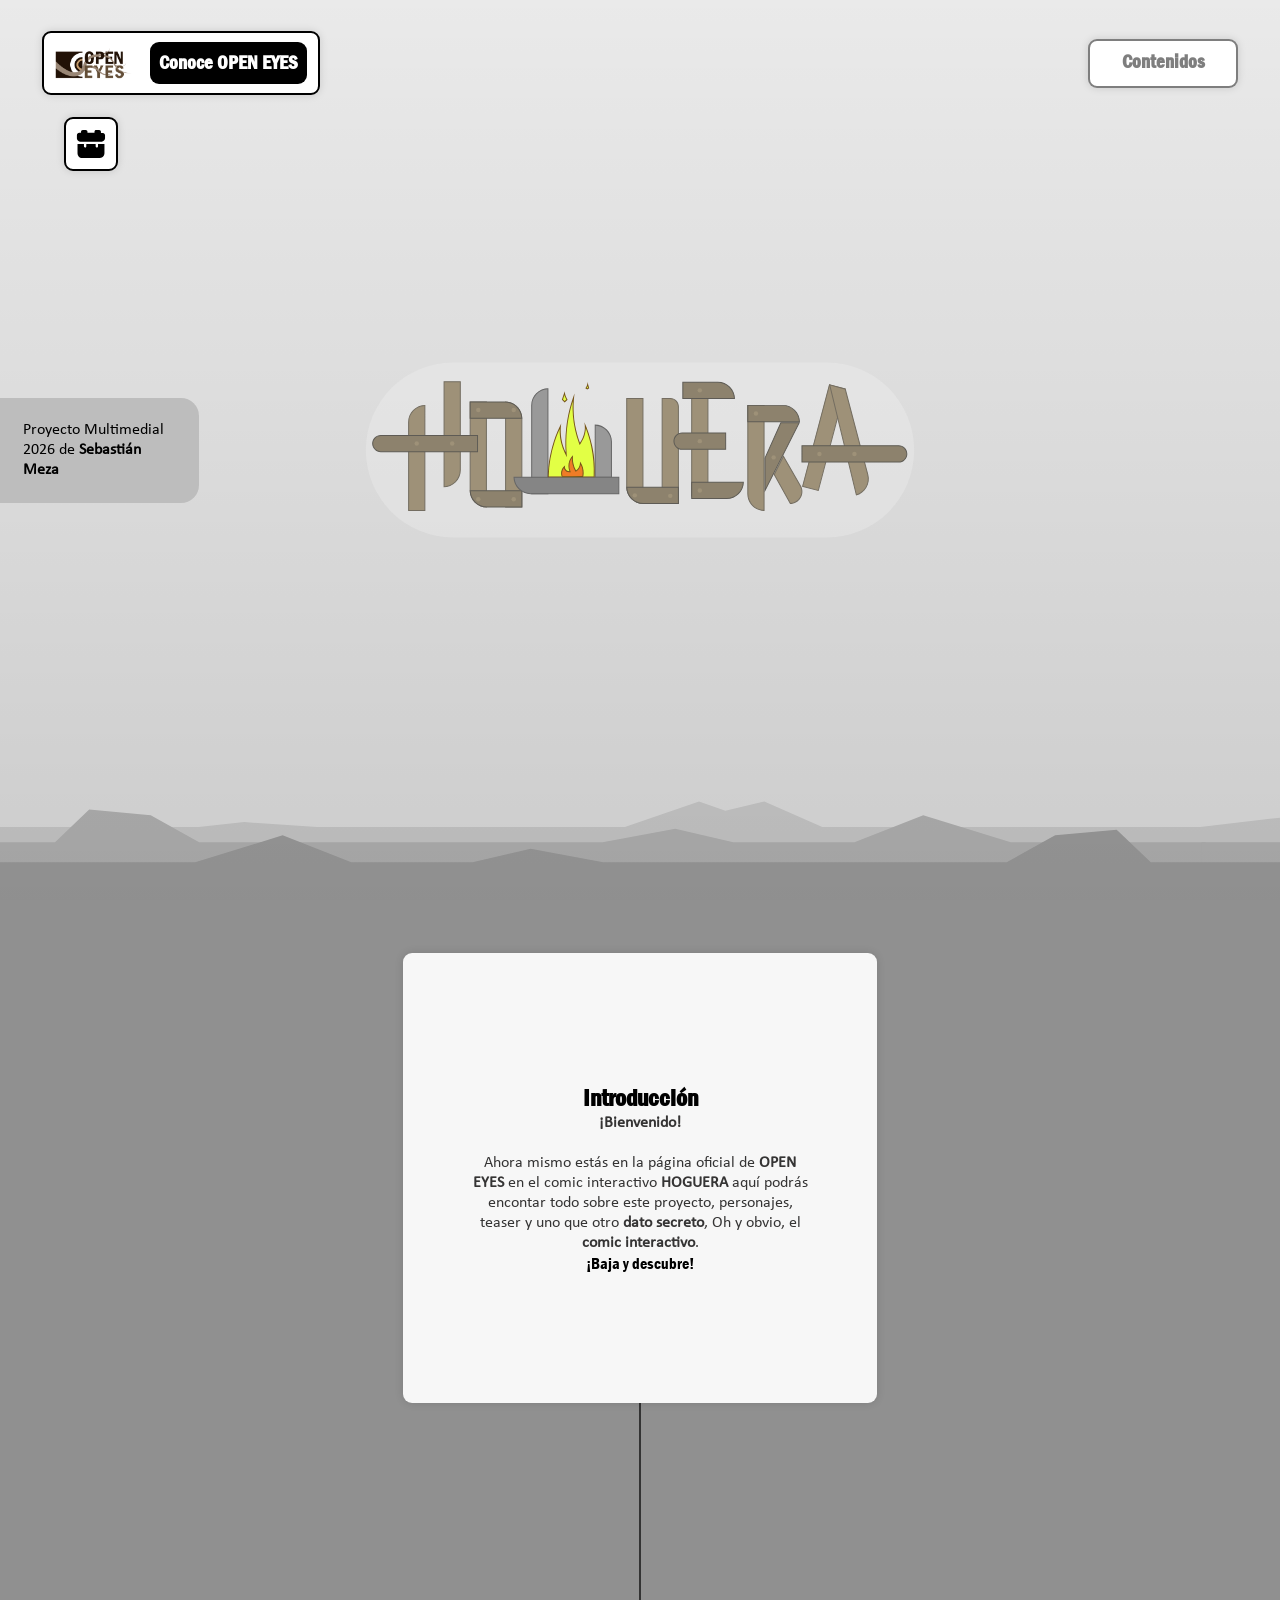
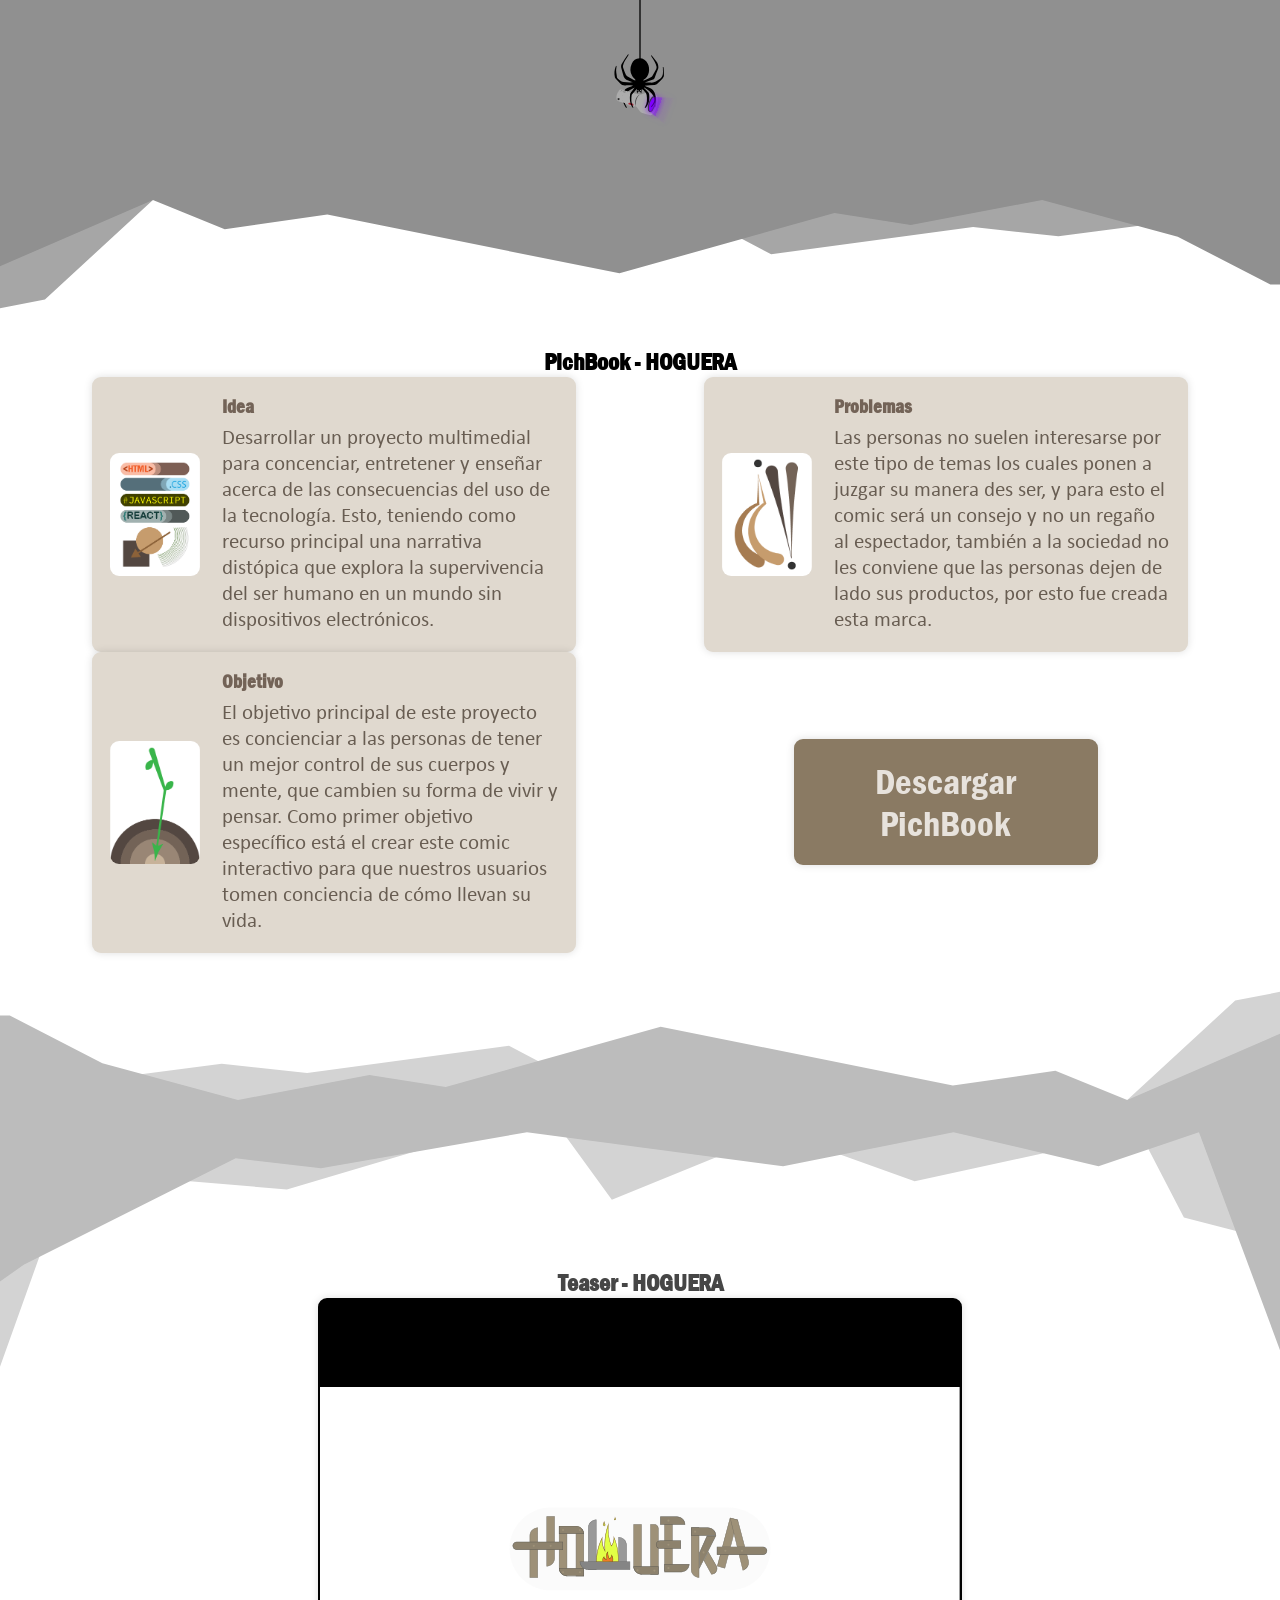
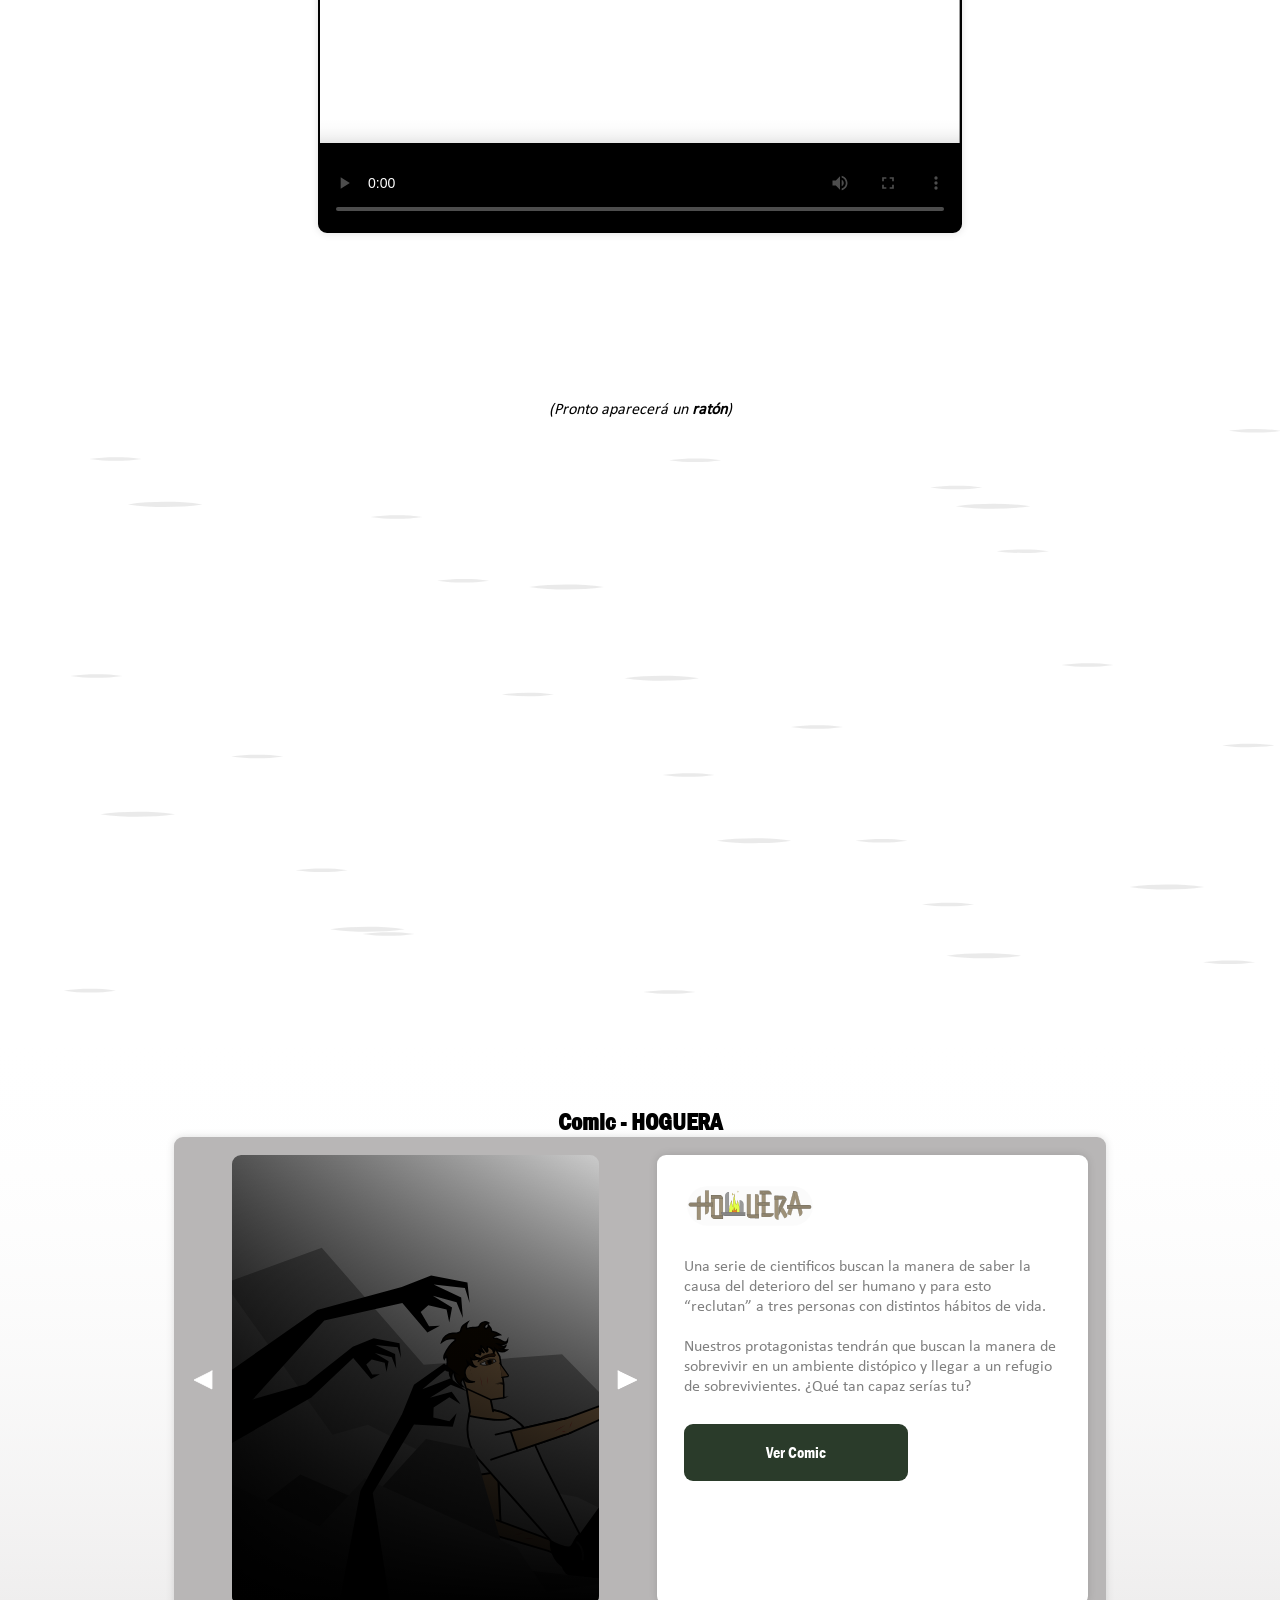
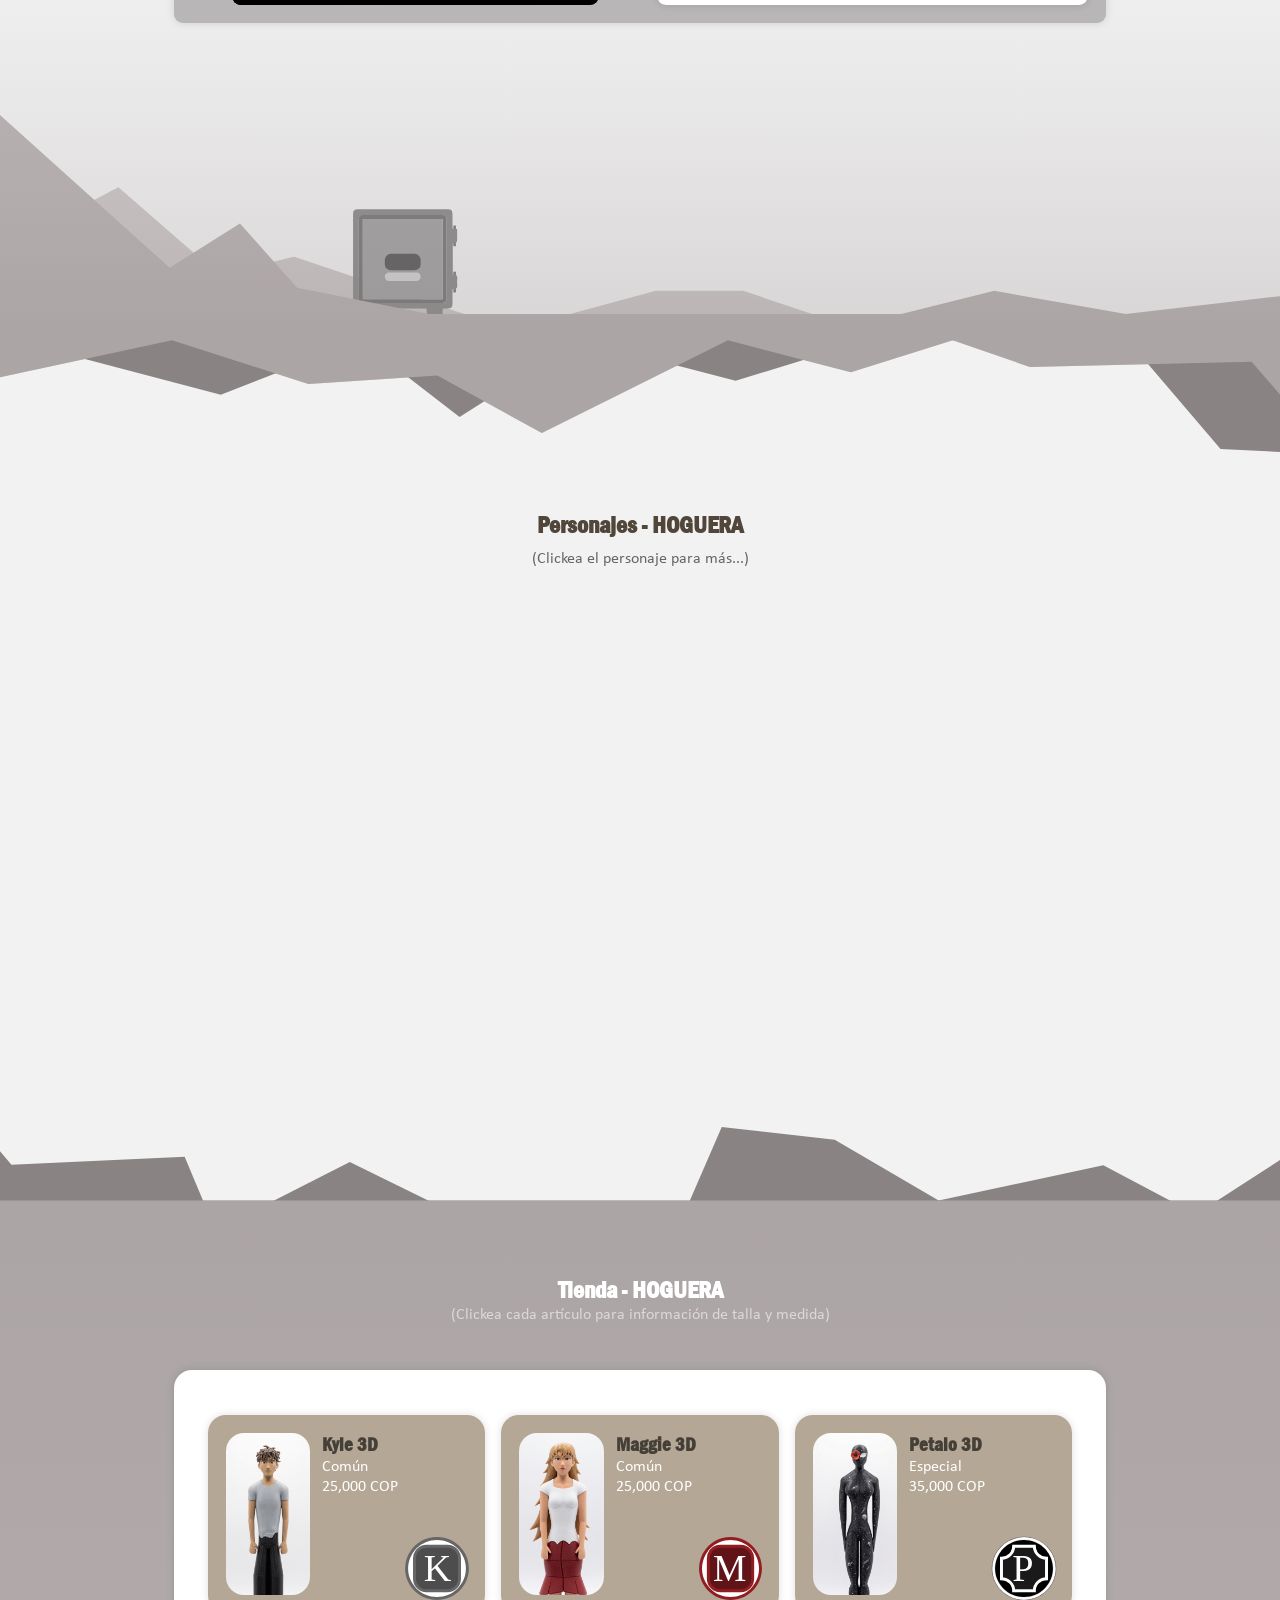
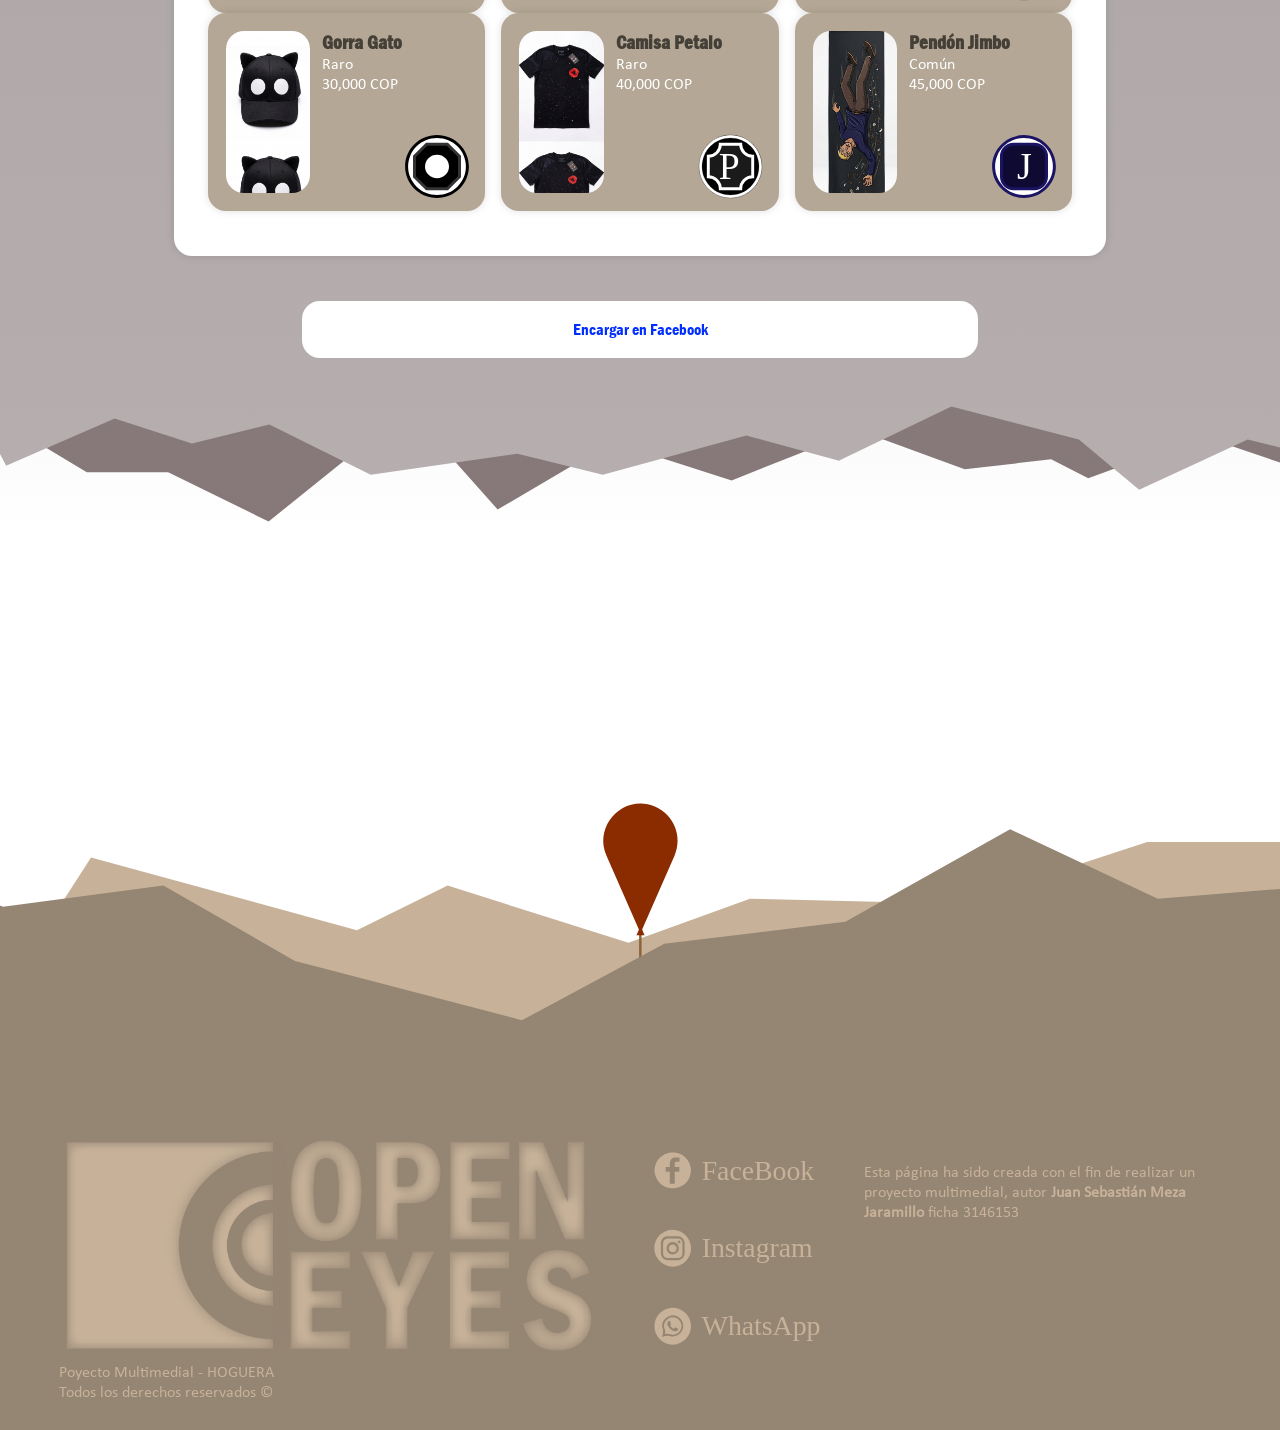
==== commit 845d7175: "Actualización" ====
--- a/index.html
+++ b/index.html
@@ -31,6 +31,7 @@
                         <a id="cerrarMenu" href="#secComic">Comic</a>
                         <a id="cerrarMenu" href="#secPersonajes">Personajes</a>
                         <a id="cerrarMenu" href="#secTienda">Tienda</a>
+                        <a href="" id="resetDatas"><strong>Resetear Datos</strong></a>
                     </div>
                 </div>
                 <img id="menu" src="./imagenes/menuIcon.png" alt="">
@@ -44,8 +45,8 @@
         <img class="hoguera" id="hoguera" src="./imagenes/HOGUERA.svg" alt="">
         <img class="conejoHeader" src="./imagenes/ConejoHeader.svg" alt="">
         <img class="grilloHeader" src="./imagenes/GrilloHeader.svg" alt="">
-        <img class="botellaHeader" id="botellaHeader" src="./imagenes/botellaHeader.svg" alt="">
-        <img class="none" id="ballenaHeader" src="./imagenes/ballenaHeader.svg" alt="">
+        <img class="botellaHeader interactivo" id="botellaHeader" src="./imagenes/botellaHeader.svg" alt="">
+        <img class="none interactivo" id="ballenaHeader" src="./imagenes/ballenaHeader.svg" alt="">
         <div class="cartaHeader none" id="cartaHeader">
             <img id="cartaBetyAbierta" src="./imagenes/cartaHeader.svg" alt="">
             <div class="permitirBoton" id="permitirBoton"></div>
@@ -54,7 +55,7 @@
         <div class="cosasMorral zDex none" id="cosasMorral">
             <h2>Tus Cosas</h2>
             <p id="textoMorral">(Aún no hay nada aquí, <em>Investiga</em>)</p>
-            <img class="itemMorral none" id="itemCartaBety" src="./imagenes/itemCartaBety.svg" alt="">
+            <img class="itemMorral none interactivo" id="itemCartaBety" src="./imagenes/itemCartaBety.svg" alt="">
             <img class="itemMorral none" id="itemSobreRobotica" src="./imagenes/itemSobreRobotica.svg" alt="">
             <img class="itemMorral none" id="itemDocumentoSecreto" src="./imagenes/itemDocumentoSecreto.svg" alt="">
             <img class="itemMorral none" id="itemCode" src="./imagenes/itemCode.svg" alt="">
@@ -87,7 +88,7 @@
     <img class="luzVioletaGrab none" id="luzVioletaGrab" src="./imagenes/luzVioletaGrab.svg" alt="">
 
     <section class="sectionPichBook" id="secPich">
-        <h1>PickBook - HOGUERA</h1>
+        <h1>PichBook - HOGUERA</h1>
         <div class="containerItemsPichBook">
             <div class="itemPichBook">
                 <img src="./imagenes/TarOne.png" alt="">
@@ -128,10 +129,11 @@
 
     <section class="sectionTeaser" id="secTeaser">
         <h1>Teaser - HOGUERA</h1>
-        <video controls poster="./imagenes/portadaVideo.svg" src="./videos/Teaser - COMIC.mp4"></video>
+        <video controls poster="./imagenes/portadaVideo.svg" src="./videos/Teaser (New).mp4"></video>
     </section>
 
     <section class="sectionVientos">
+        <p class="textoVientosRaton" id="textoVientosRaton"><em>(Pronto aparecerá un <strong>ratón</strong>)</em></p>
         <img class="ardillaViento" src="./imagenes/imagenesViento/ardillaViento.svg" alt="">
         <img class="globo6Viento" src="./imagenes/imagenesViento/globo1Viento.svg" alt="">
         <img class="conejoViento" src="./imagenes/imagenesViento/conejoViento.svg" alt="">
--- a/style.css
+++ b/style.css
@@ -258,6 +258,11 @@
     animation: viento infinite linear 20s;
     overflow: hidden;
 }
+.textoVientosRaton{width: 100%; text-align: center; font-family: calibriMarca;
+animation: infinite ease 1s alternate titiltextoraton;}
+@keyframes titiltextoraton {
+    100%{opacity: .5;}
+}
 .ratonGrab{position: fixed; width: 90vh; top: 20%;}
 @keyframes viento{100%{background-position: right;}}
 .sectionVientos img{position: absolute;}
@@ -466,7 +471,14 @@
 }
 .globo9Viento{ /* raton */
     width: 7vh; top: 5%; right: -50%; cursor: pointer;
-    animation: globo9 infinite ease-in-out 38s;
+    animation: globo9 infinite ease-in-out 38s,
+    scaleGlobo infinite 1s alternate;
+    border-radius: 100vh;
+    padding: 2vh;
+}
+@keyframes scaleGlobo {
+    0%{box-shadow: 0 0 0 .3vh rgb(255, 172, 47);}
+    100%{}
 }
 @keyframes globo9{
     5.9%{top: 5%; right: -50%;}
@@ -874,20 +886,20 @@
     .selectPetaloOsc{height: 90vh;}
     .sectionPersonajes{height: 90vh;}
     .containerDatasComic{width: 90%;}
-    .linternaActivador{left: 47.5%; top: 4.5%;}
+    .linternaActivador{left: 36.5%; top: 4.5%;}
     .sectionTeaser video{width: 70%; height: 51vh;}
     .sectionPichBook{height: 156vh; gap: 5.5%;}
     .containerItemsPichBook{flex-direction: column; width: 70%;}
     .itemPichBook{width: 100%; height: 20vh;}
     .itemPichBook img{width: 13%;}
-    .cosasMorral{width: 30%;}
+    .cosasMorral{width: 22%;}
     .itemIntroduccion{width: 50%;}
     header{gap: 57%;}
     .headerFirst{width: 30%; }
     .hoguera{width: 60%;}
     .hoverHeaderSecond h3{display: none;}
     .headerSecond img{display: block;}
-    .headerSecond{padding: 0; width: 5%; background-color: transparent; border: none; box-shadow: none;}
+    .headerSecond{padding: 0; width: 4%; background-color: transparent; border: none; box-shadow: none;}
     .vacioOne{display: none;}
     .headerSecond:hover{padding: 0;}
     .contentList{
@@ -903,32 +915,35 @@
     .infoProyecto p{width: 70%;}
 }
 
-@media screen and (max-width:720px){
-    .item
+@media screen and (max-width:770px){
+    .itemFooter img{width: 15vh;}
+    .itemFooter{position: absolute; right: 5vh; top: 55vh;}
+    .itemIntroduccion{margin-top: 15vh;}
+    .sectionIntroduccion{height: 85vh;}
     .cerrarCode{width: 6vh; margin-bottom: 30vh;}
     .imagenCode{width: 60vh;}
     .itemsFooter{flex-direction: column; justify-content: center; align-items: start; gap: 2vh;}
     .infoFooter{margin-bottom: 0; width: 80%;}
     .itemFooterTwo{margin-bottom: 0;}
-    .sectionFooter{height: 130vh;}
-    footer{height: 130vh;}
+    .sectionFooter{height: 90vh;}
+    footer{height: 90vh;}
     .itemFooterTwo img{width: 15vh;}
     .logoFooter{width: 30vh;}
     .cerrarDataPlusTwo{margin-bottom: 50vh;}
     .imagenDataPlusTwo{width: 60vh;}
-    .contenedorItemsTienda{height: 155vh; justify-content: space-evenly; align-items: center; gap: 2%;}
+    .contenedorItemsTienda{width: 60%; height: 155vh; justify-content: space-evenly; align-items: center; gap: 2%;}
     .sectionTienda{height: 220vh;}
-    .itemTienda{width: 90%;}
-    .itemsTienda{flex-direction: column; justify-content: center; align-items: center; gap: 5%; width: 100%;}
+    .itemTienda{width: 100%;}
+    .itemsTienda{flex-direction: column; justify-content: center; align-items: center; gap: 5%; width: 90%;}
     .cerrarDatas{width: 5vh; position: relative; margin-left: -5vh;}
-    .fichaDatas{width: 70vh;}
+    .fichaDatas{width: 90vh;}
     .itemPichBookDow{width: 80%;}
     .itemPichBook p{font-size: 2vh;}
-    .textBeI{font-size: 2.5vh;}
+    .textBeI{font-size: 2.3vh;}
     .personajesMovile{display: flex;}
     .sectionPersonajes h1{margin-top: 30vh;}
     .selectPetaloOsc{height: 220vh;}
-    .sectionPersonajes{height: 220vh;}
+    .sectionPersonajes{height: 270vh;}
     .personajes{display: none;}
     .globoTimeBlock{top: 81%; left: 42.5vh;}
     .arañaSinRaton{width: 80%; text-align: center;}
@@ -946,21 +961,21 @@
     .cajaFuerte{width: 140vh;}
     .cartaSecreta{width: 70vh; top: 20%;}
     .sobreSecreto{width: 55vh; top: 20%;}
-    .linternaActivador{left: 70%; top: 3.7%; width: 7%;}
+    .linternaActivador{left: 46%; top: 3.7%; width: 5%;}
     .morral{left: 7%;}
     .sectionTeaser{height: 70vh;}
-    .sectionTeaser video{width: 90%; height: 38vh;}
+    .sectionTeaser video{width: 60%; height: 38vh;}
     .sectionPichBook{gap: 5%; height: 150vh;}
     .containerItemsPichBook{flex-direction: column; width: 90%;}
     .itemPichBook{width: 100%;}
-    .cosasMorral{width: 60%; left: 20%; top: 15%;}
-    .morral{width: 7%; top: 15%;}
+    .cosasMorral{width: 30%; left: 15%; top: 13%;}
+    .morral{width: 4%; top: 13%;}
     .itemIntroduccion{width: 70%;}
-    header{gap: 20%;}
-    .headerFirst{width: 60%;}
+    header{gap: 45%;}
+    .headerFirst{width: 38%;}
     .hoverHeaderSecond h3{display: none;}
     .headerSecond img{display: block;}
-    .headerSecond{padding: 0; width: 7%; background-color: transparent; border: none; box-shadow: none; color: black;}
+    .headerSecond{padding: 0; width: 5%; background-color: transparent; border: none; box-shadow: none; color: black;}
     .vacioOne{display: none;}
     .headerSecond:hover{padding: 0;}
     .contentList{
@@ -979,12 +994,33 @@
     .botellaHeader{display: none;}
 }
 
-@media screen and (max-width:350px){
+@media screen and (max-width:427px){
+    html{width: 100%; overflow-x: hidden;}
+    body{overflow-x: hidden; width: 100%;}
+    .blur{height: 200vh;}
+    .itemFooter{font-size: 2vh;}
+    .infoFooter{font-size: 2vh;}
+    .sectionComic{height: 150vh;}
+    .datasComic{top: 65vh;}
+    .containerDatasComic{width: 75%; height: 40vh;}
+    .sliderPosters{width: 100%; height: 40vh;}
+    .arañaSinRaton{top: 50vh; height: max-content; font-size: 2.5vh;}
+    .itemIntroduccion{margin-top: 30vh;}
+    .sectionIntroduccion{height: 60vh;}
+    .containerItemsPichBook{gap: 4vh;}
+    .itemPichBook p{font-size: 2.5vh;}
+    .sectionPichBook{height: 380vh; gap: 4vh;}
+    .itemPichBook img{width: 80%;}
+    .itemPichBook{flex-direction: column; width: 70%; height: 85vh;}
+    .contentList{right: 4vh;}
+    .contentList a{font-size: 2vh;}
+    .infoProyecto{width: 70%;}
+    .infoProyecto img{width: 5vh;}
+    .infoProyecto p{font-size: 2vh;}
+    body h1{font-size: 4vh;}
     .cerrarCode{width: 6vh; margin-bottom: 30vh;}
     .imagenCode{width: 48vh;}
     .logoFooter{width: 20vh;}
-    footer{height: 150vh;}
-    .sectionFooter{height: 150vh;}
     .itemFooterTwo img{width: 20vh; margin-left: 7vh;}
     .imagenDataPlusTwo{width: 48vh;}
     .clickeaTienda{text-align: center; width: 70%;}
@@ -1001,12 +1037,47 @@
     .cartaSecreta{width: 50vh;}
     .datasComic{width: 70%;}
     .sectionTeaser video{height: 29vh;}
-    header{gap: 5%;}
-    .textBeI{font-size: 2vh;}
+    header{gap: 17%;}
     .linternaActivador{left: 7%; top: 20%;}
-    .infoProyecto{width: 80%;}
     .cosasMorral{top: 12%; left: 20%; width: 53%;}
     .morral{top: 12%;}
-    .headerFirst{width: 70%;}
+    .headerFirst{width: 60%;}
     .headerFirst h3{font-size: 2.5vh;}
+}
+
+@media  screen and (max-width:321px) {
+    .cerrarCode{width: 5vh; margin-top: 8vh;}
+    .imagenCode{width: 80%;}
+    .itemFooterTwo{position: relative; margin-left: -4vh;}
+    .itemFooterTwo img{width: 12vh;}
+    .linternaActivador{width: 5vh;}
+    .ratonGrab{width: 45vh;}
+    .luzVioletaGrab{width: 45vh;}
+    .cerrarDataPlusTwo{width: 4vh; top: 10vh;}
+    .cerrarDataPlus{width: 4vh; top: 10vh;}
+    .imagenDataPlusTwo{width: 75%;}
+    .imagenDataPlus{width: 60%;}
+    .contenedorItemsTienda{width: 80%;}
+    .itemsTienda{width: 90%;}
+    .cerrarDatas{width: 4vh; top: 3%;}
+    .fichaDatas{width: 90%;}
+    .sobreSecreto{width: 80%;}
+    .selectCajaFuerte{left: 27vh;}
+    .sectionComic{height: 120vh;}
+    .datasComic{margin-top: -14vh; height: 30vh;}
+    .datasComic p{font-size: 1.5vh;}
+    .sliderPosters{height: 27vh;}
+    .containerDatasComic{height: 30vh;}
+    .focaViento{width: 25vh;}
+    .sectionTeaser video{width: 90%; height: 25vh;}
+    .sectionPichBook{height: 275vh;}
+    .sectionIntroduccion p{font-size: 1.5vh;}
+    .itemPichBook{height: 58vh;}
+    .itemPichBook p{font-size: 1.5vh;}
+    .headerFirst{width: 60%; height: 3vh; padding: 1.5vh;}
+    .headerFirst h3{font-size: 2vh;}
+    header{height: 5vh; top: 1.5vh;}
+    .contentList{top: 11vh;}
+    .morral{width: 7%;}
+    .cosasMorral{left: 12vh;}
 }
